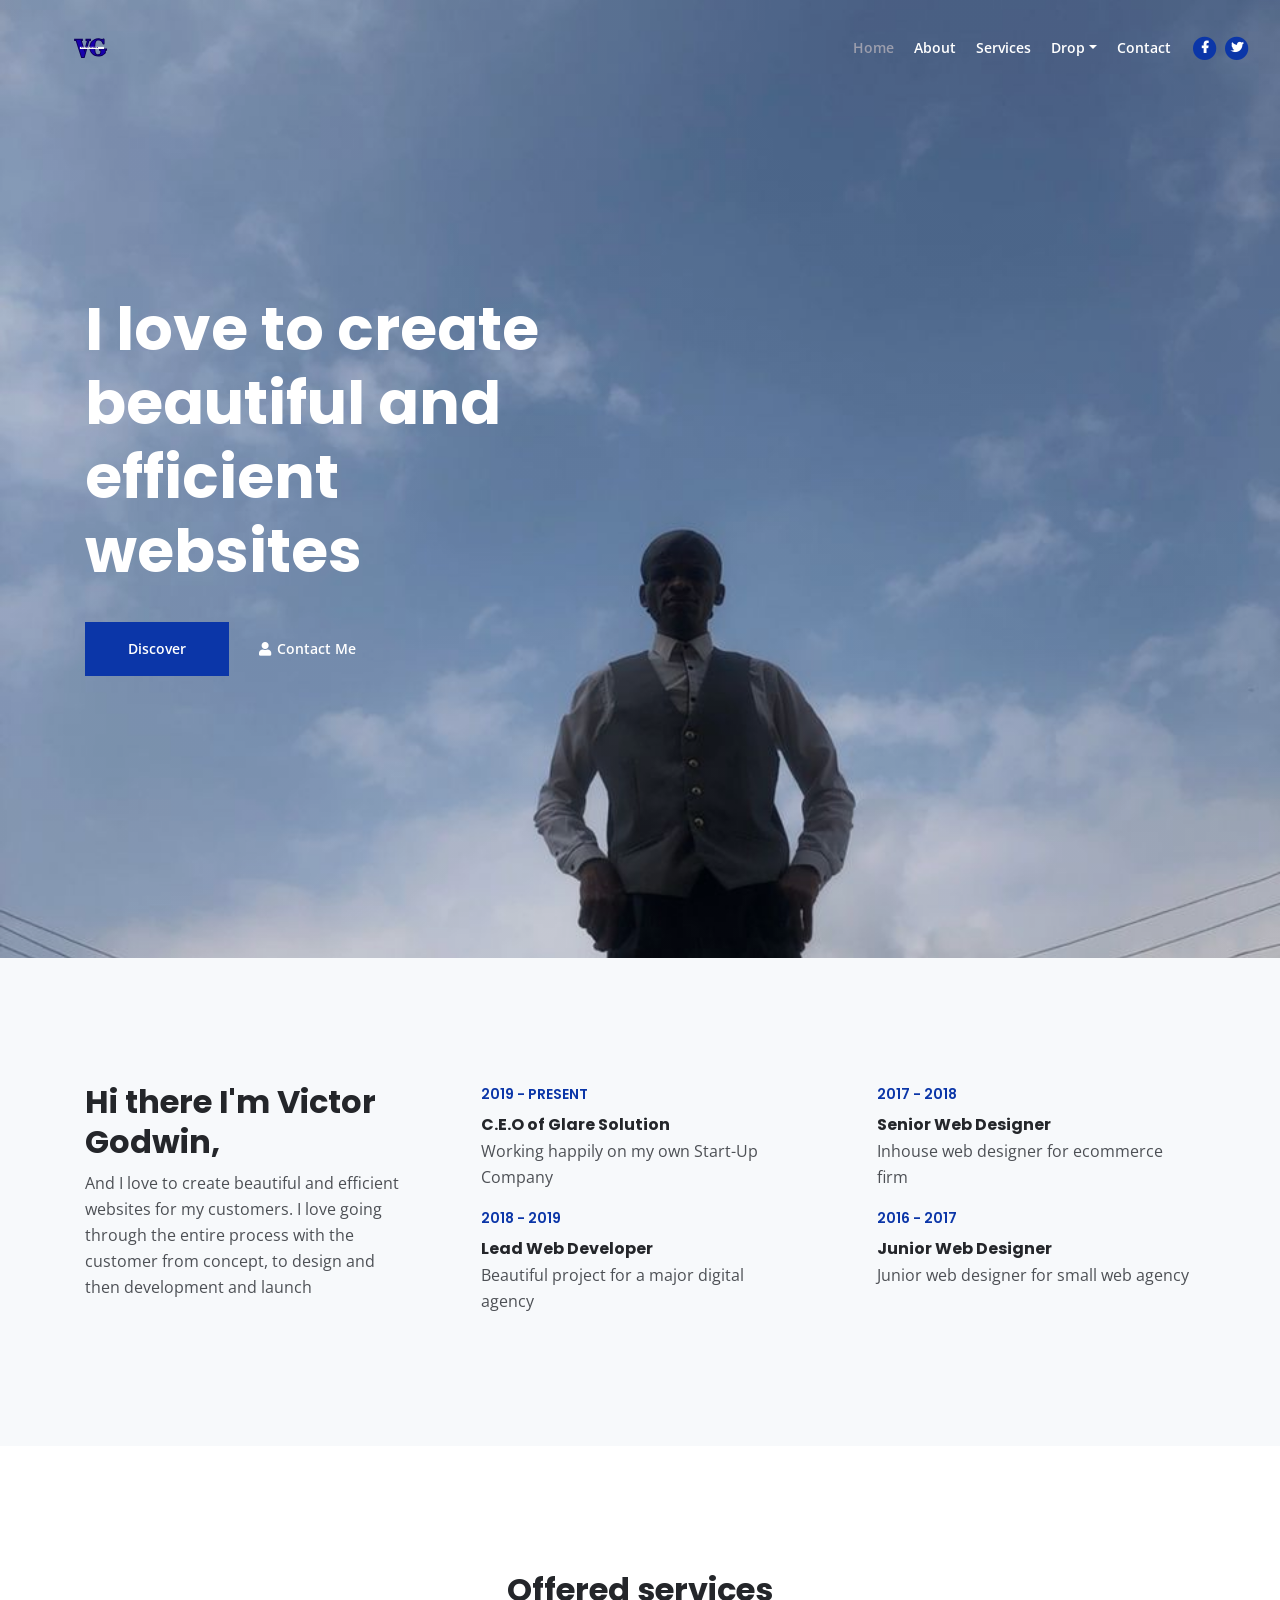
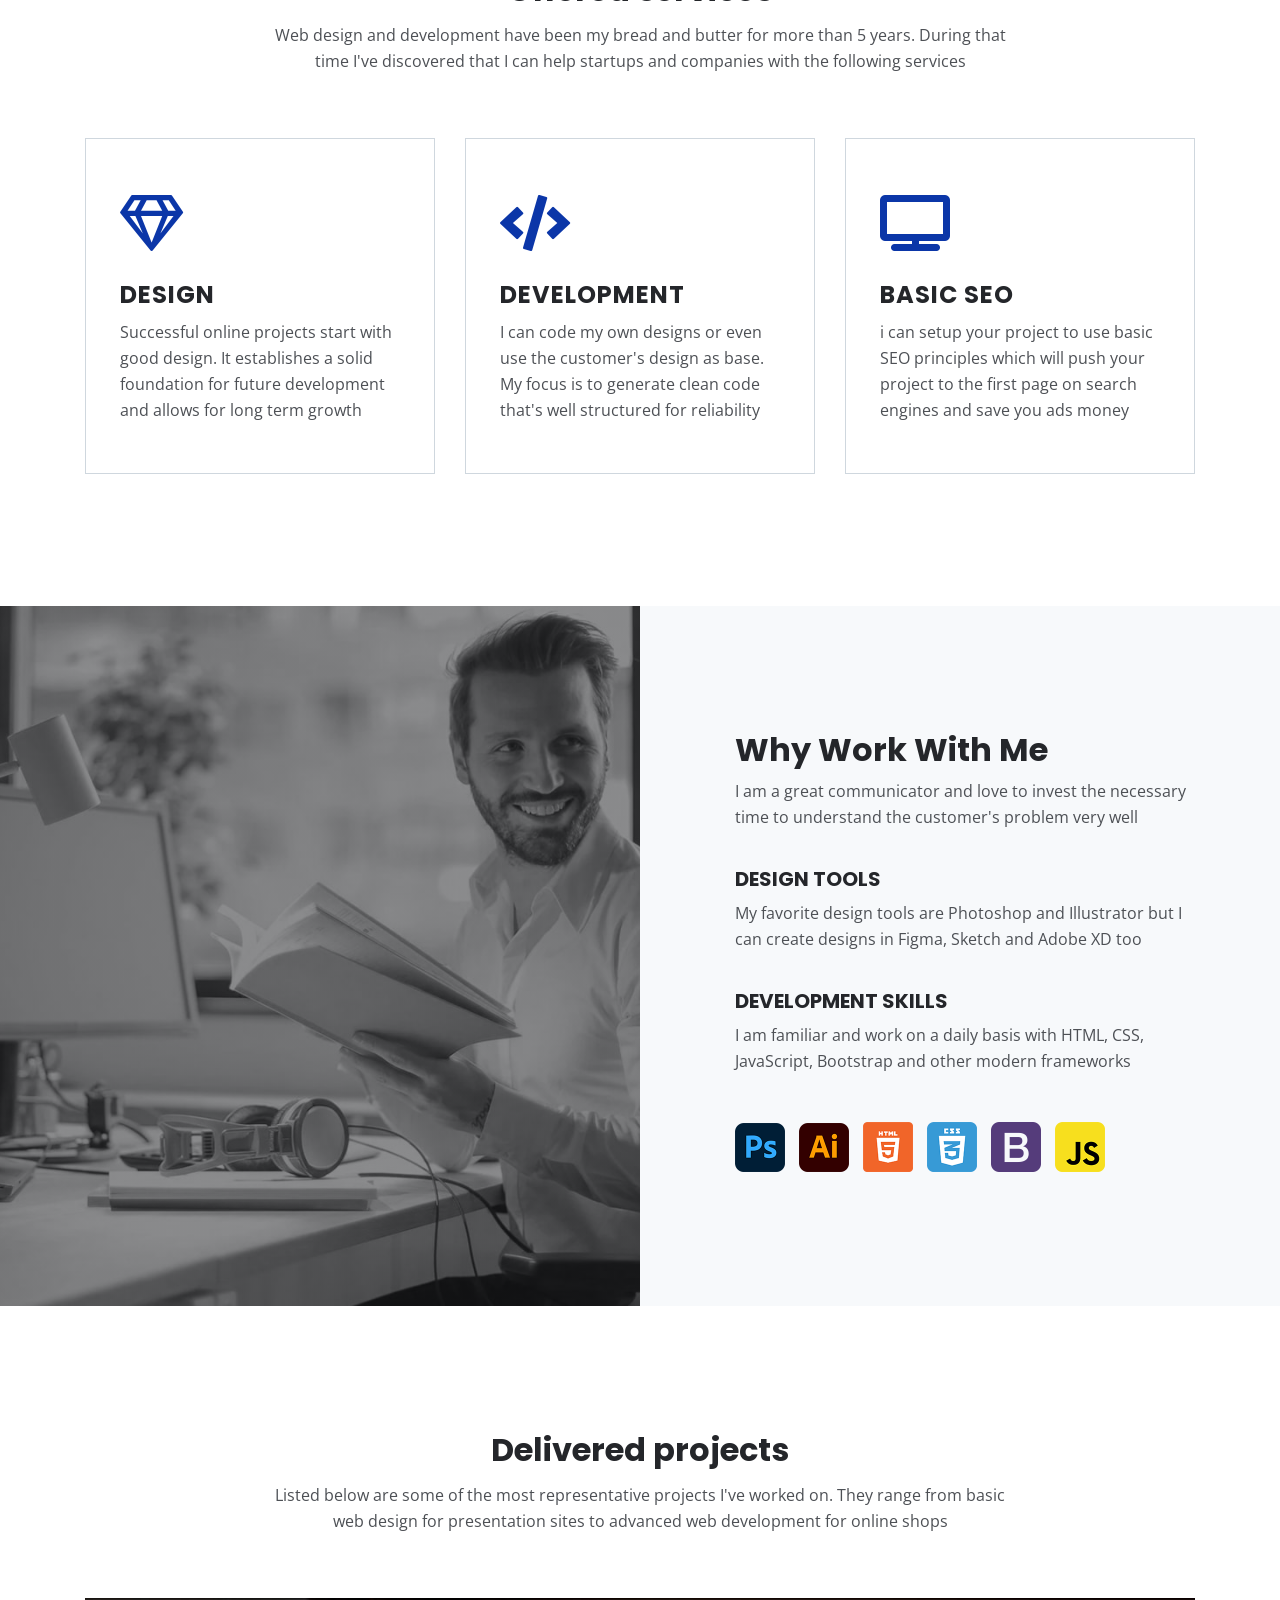
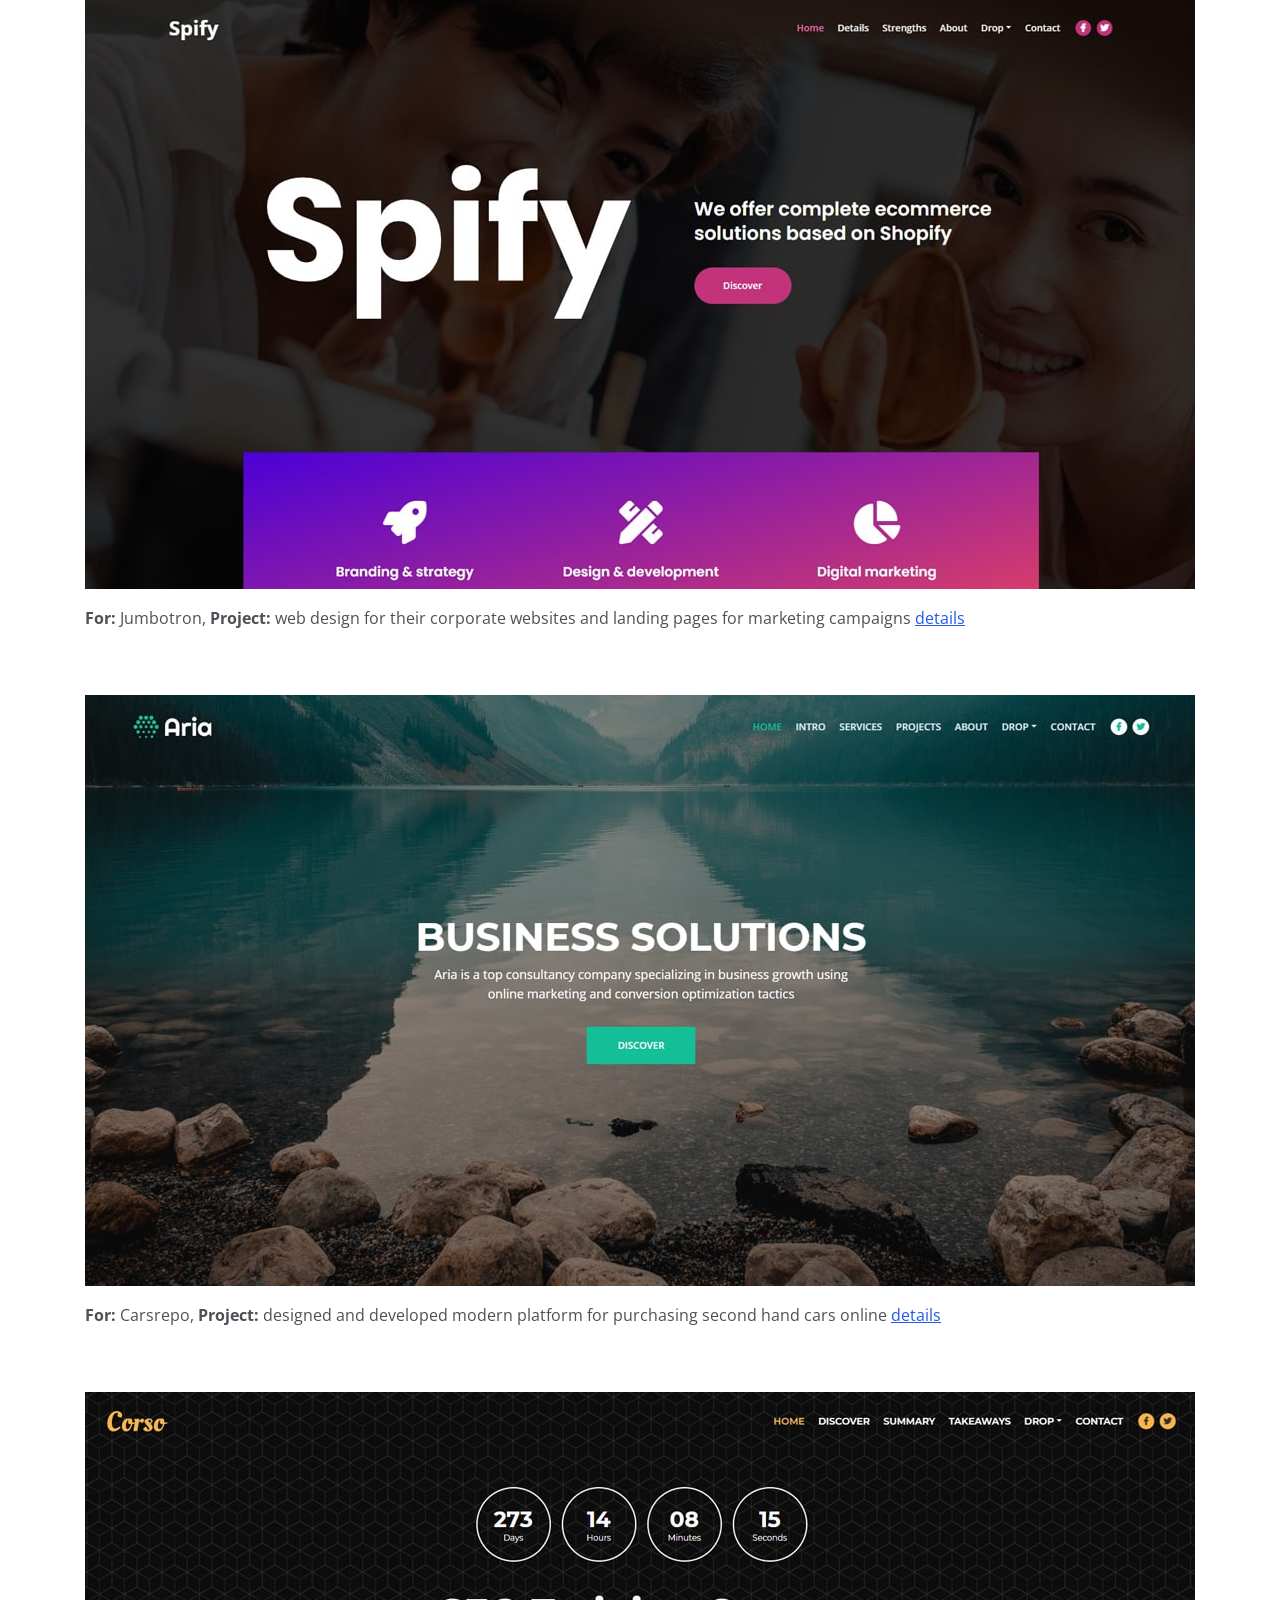
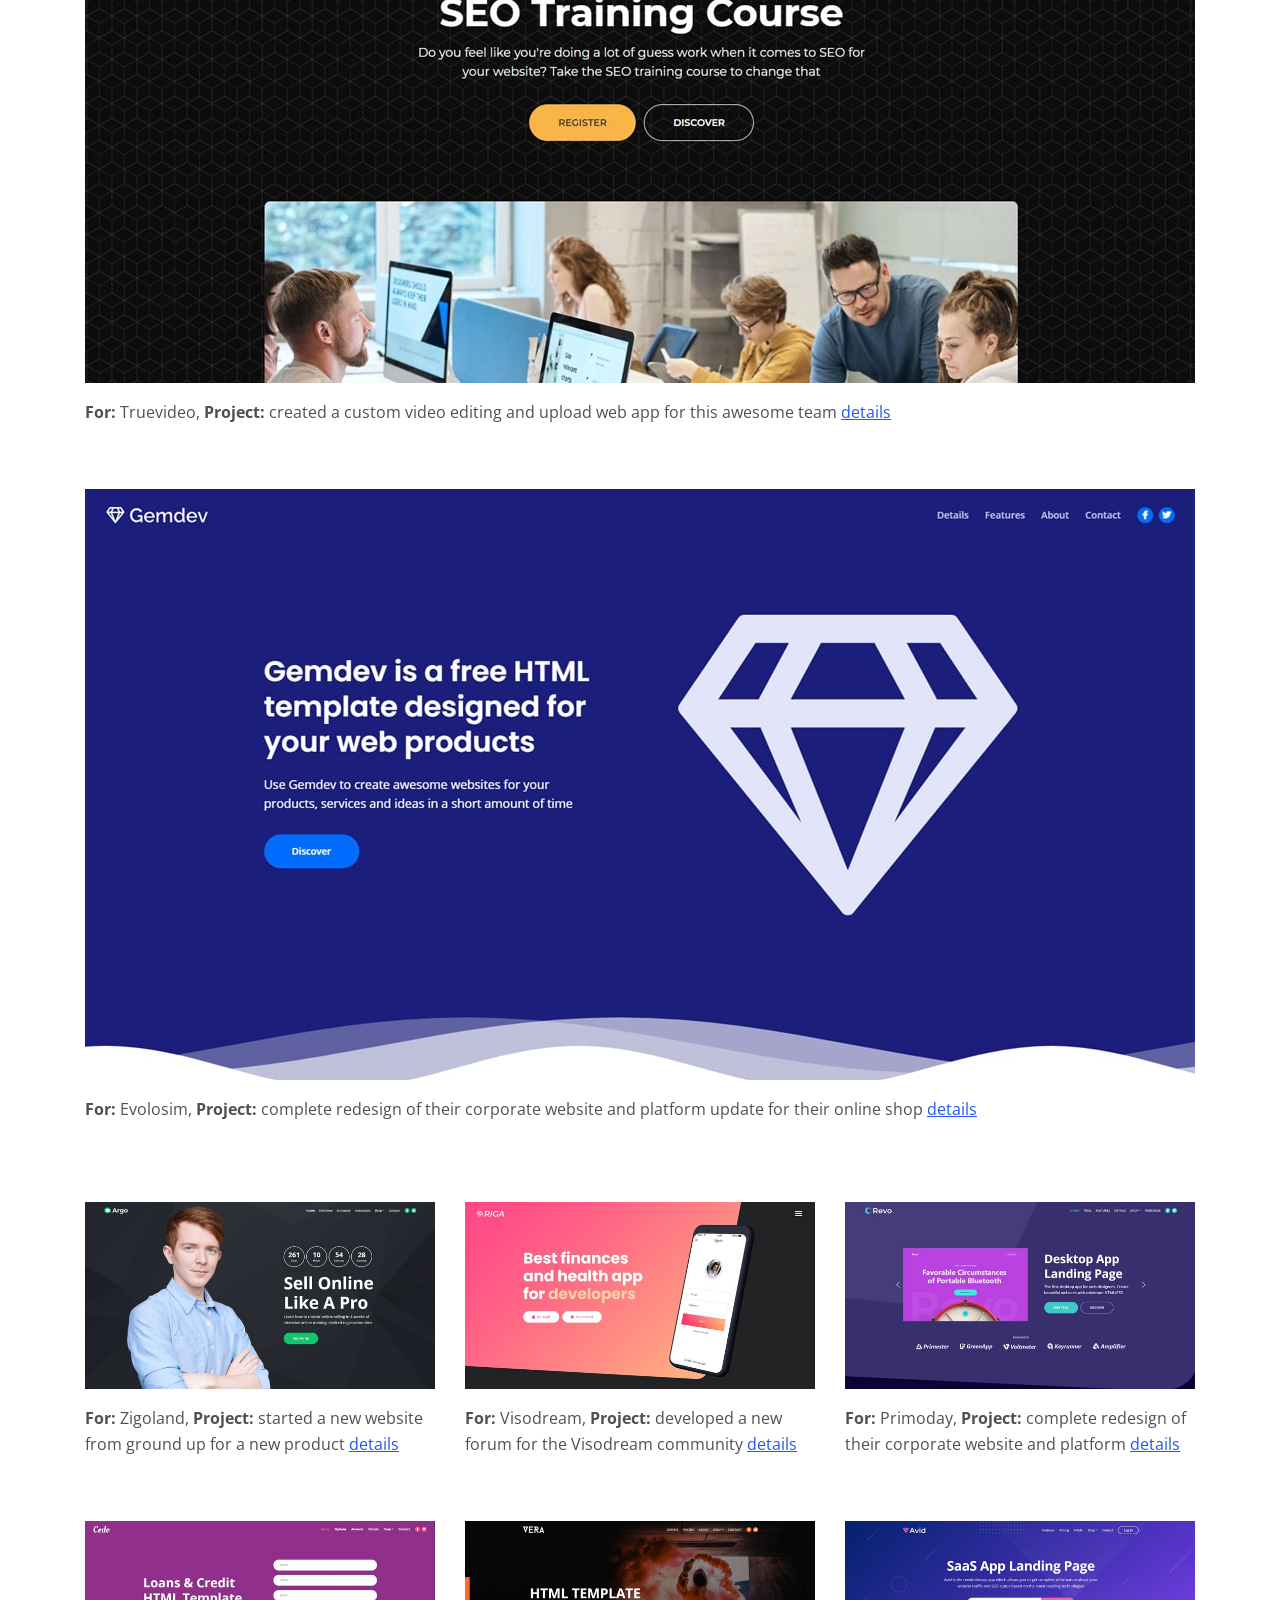
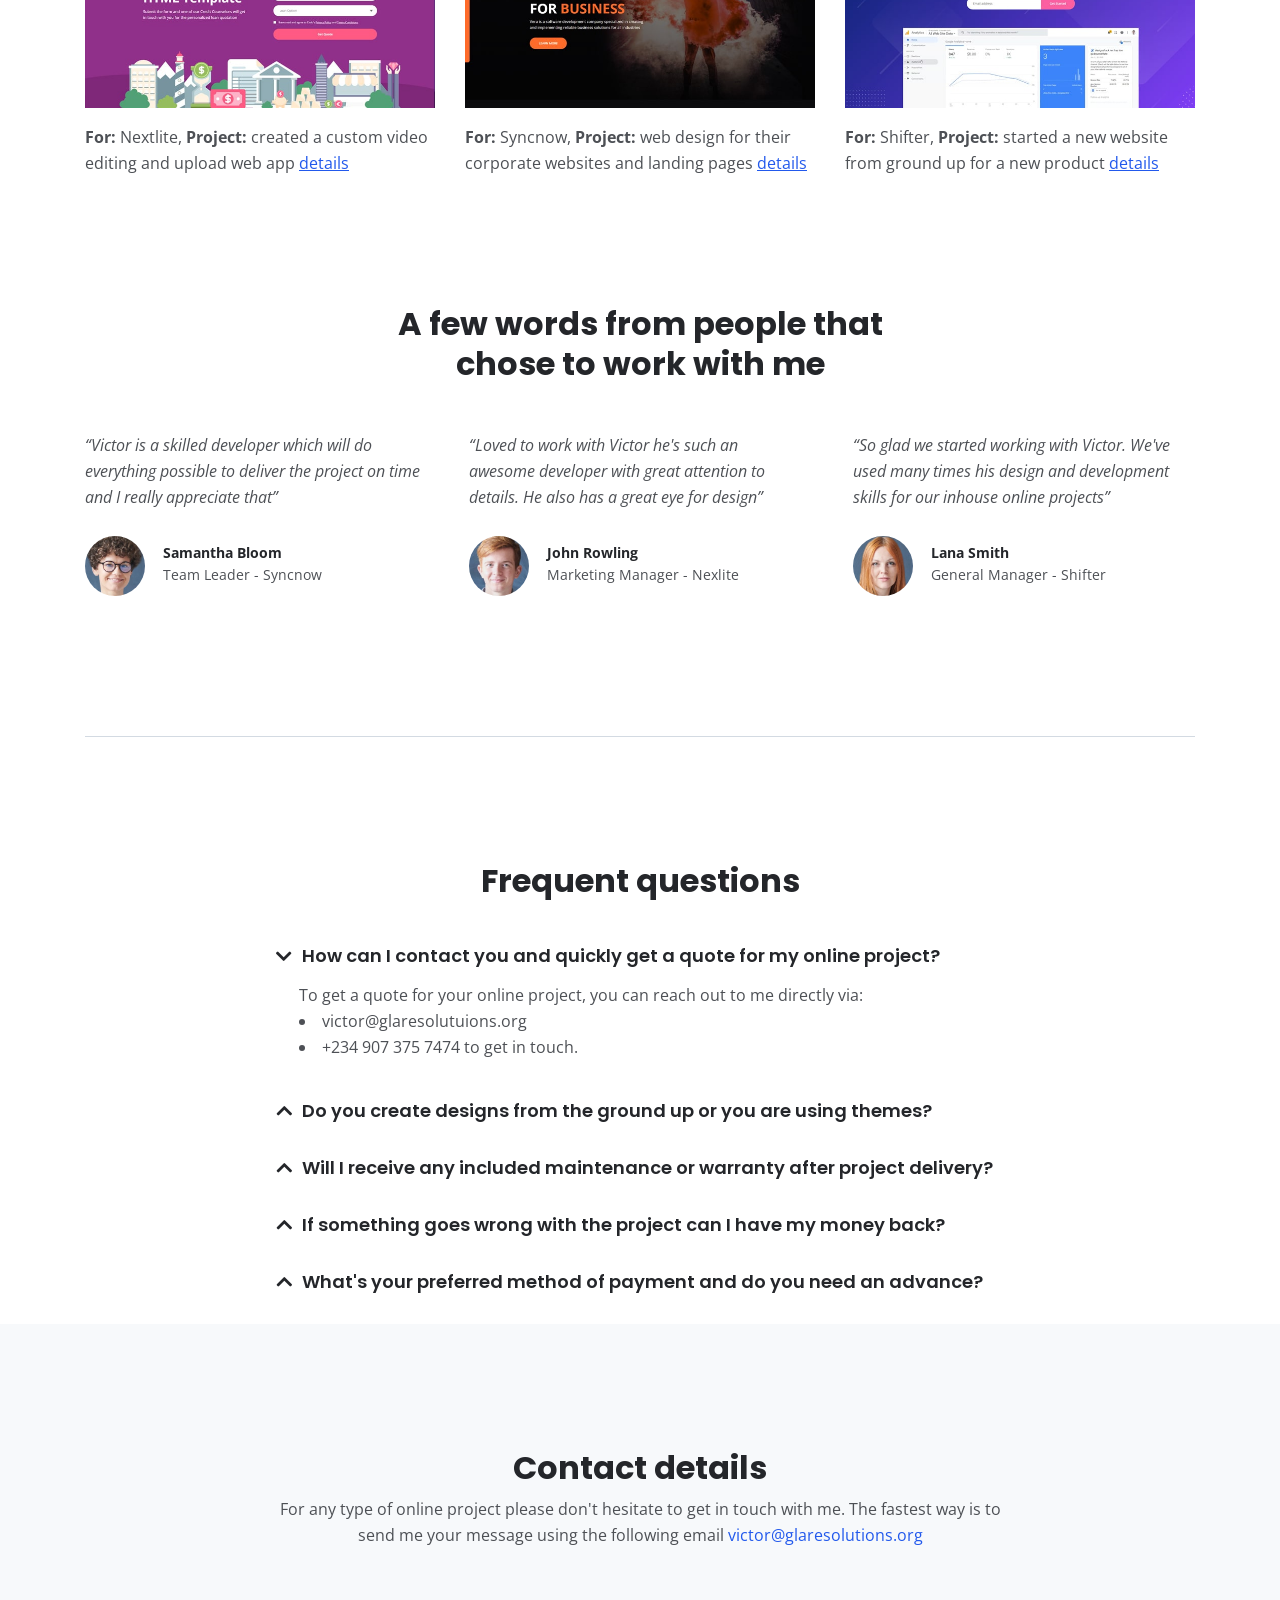
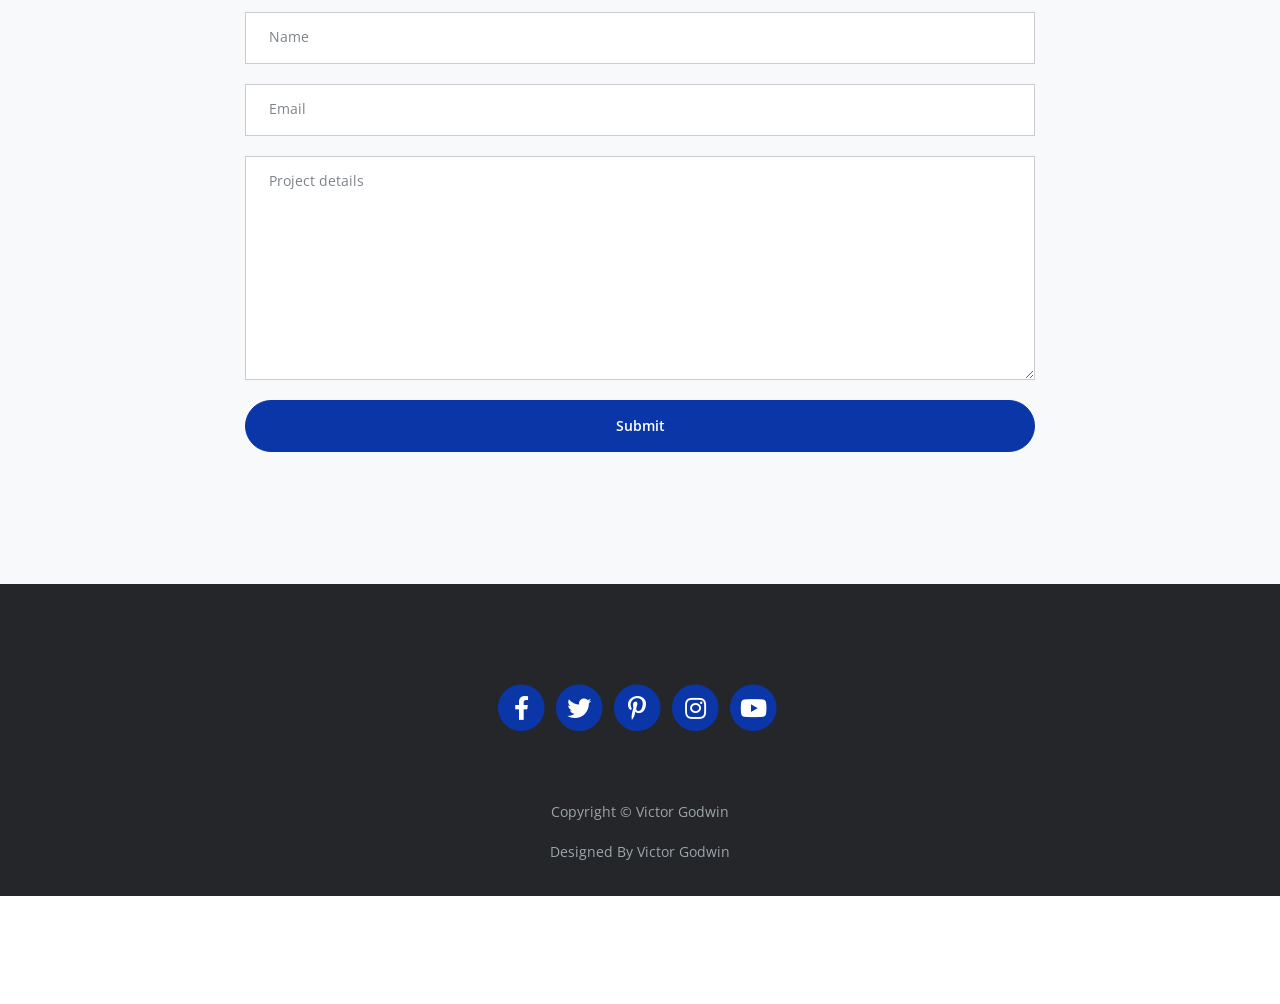
==== index.html @ 25277a17 "Add files via upload" ====
<!DOCTYPE html>
<html lang="en">
<head>
    <meta charset="utf-8">
    <meta name="viewport" content="width=device-width, initial-scale=1, shrink-to-fit=no">
    
    <!-- SEO Meta Tags -->
    <meta name="description" content="Your description">
    <meta name="author" content="Victor Godwin">

    <!-- OG Meta Tags to improve the way the post looks when you share the page on Facebook, Twitter, LinkedIn -->
	<meta property="og:site_name" content="" /> <!-- website name -->
	<meta property="og:site" content="" /> <!-- website link -->
	<meta property="og:title" content=""/> <!-- title shown in the actual shared post -->
	<meta property="og:description" content="" /> <!-- description shown in the actual shared post -->
	<meta property="og:image" content="" /> <!-- image link, make sure it's jpg -->
	<meta property="og:url" content="" /> <!-- where do you want your post to link to -->
	<meta name="twitter:card" content="summary_large_image"> <!-- to have large image post format in Twitter -->

    <!-- Webpage Title -->
    <title>Victor Godwin</title>
    
    <!-- Styles -->
    <link rel="preconnect" href="https://fonts.gstatic.com">
    <link href="https://fonts.googleapis.com/css2?family=Open+Sans:ital,wght@0,400;0,600;0,700;1,400&family=Poppins:wght@600&display=swap" rel="stylesheet">
    <link href="css/bootstrap.css" rel="stylesheet">
    <link href="css/fontawesome-all.css" rel="stylesheet">
	<link href="css/styles.css" rel="stylesheet">
	
	<!-- Favicon  --> 
    <link rel="icon" href="images/LOGO 1.png">
</head>
<body data-spy="scroll" data-target=".fixed-top">
    
    <!-- Navigation -->
    <nav class="navbar navbar-expand-lg fixed-top navbar-dark">
        <div class="container">
            
            <!-- Image Logo -->
            <a class="navbar-brand logo-image" href="index.html"><img src="images/LOGO 234.svg" alt="alternative"></a>

            <!-- Text Logo - Use this if you don't have a graphic logo -->
            <!-- <a class="navbar-brand logo-text page-scroll" href="index.html">Victor Godwin</a> -->

            <button class="navbar-toggler p-0 border-0" type="button" data-toggle="offcanvas">
                <span class="navbar-toggler-icon"></span>
            </button>

            <div class="navbar-collapse offcanvas-collapse" id="navbarsExampleDefault">
                <ul class="navbar-nav ml-auto">
                    <li class="nav-item">
                        <a class="nav-link page-scroll" href="#header">Home <span class="sr-only">(current)</span></a>
                    </li>
                    <li class="nav-item">
                        <a class="nav-link page-scroll" href="#about">About</a>
                    </li>
                    <li class="nav-item">
                        <a class="nav-link page-scroll" href="#services">Services</a>
                    </li>
                    <li class="nav-item dropdown">
                        <a class="nav-link dropdown-toggle" href="#" id="dropdown01" data-toggle="dropdown" aria-haspopup="true" aria-expanded="false">Drop</a>
                        <div class="dropdown-menu" aria-labelledby="dropdown01">
                            <a class="dropdown-item page-scroll" href="project.html">Project Details</a>

                        </div>
                    </li>
                    <li class="nav-item">
                        <a class="nav-link page-scroll" href="#contact">Contact</a>
                    </li>
                </ul>
                <span class="nav-item social-icons">
                    <span class="fa-stack">
                        <a href="#your-link">
                            <i class="fas fa-circle fa-stack-2x"></i>
                            <i class="fab fa-facebook-f fa-stack-1x"></i>
                        </a>
                    </span>
                    <span class="fa-stack">
                        <a href="#your-link">
                            <i class="fas fa-circle fa-stack-2x"></i>
                            <i class="fab fa-twitter fa-stack-1x"></i>
                        </a>
                    </span>
                </span>
            </div> <!-- end of navbar-collapse -->
        </div> <!-- end of container -->
    </nav> <!-- end of navbar -->
    <!-- end of navigation -->


    <!-- Header -->
    <header id="header" class="header">
        <div class="container">
            <div class="row">
                <div class="col-lg-6">
                    <div class="text-container">
                        <h1 class="h1-large">I love to create beautiful and efficient websites</h1>
                        <a class="btn-solid-lg page-scroll" href="#about">Discover</a>
                        <a class="btn-outline-lg page-scroll" href="#contact"><i class="fas fa-user"></i>Contact Me</a>
                    </div> <!-- end of text-container -->
                </div> <!-- end of col -->
            </div> <!-- end of row -->
        </div> <!-- end of container -->
    </header> <!-- end of header -->
    <!-- end of header -->


    <!-- About-->
    <div id="about" class="basic-1 bg-gray">
        <div class="container">
            <div class="row">
                <div class="col-lg-4">
                    <div class="text-container first">
                        <h2>Hi there I'm Victor Godwin,</h2>
                        <p>And I love to create beautiful and efficient websites for my customers. I love going through the entire process with the customer from concept, to design and then development and launch</p>
                    </div> <!-- end of text-container -->
                </div> <!-- end of col -->
                <div class="col-lg-4">
                    <div class="text-container second">
                        <div class="time">2019 - PRESENT</div>
                        <h6>C.E.O of Glare Solution</h6>
                        <p>Working happily on my own Start-Up Company</p>
                        <div class="time">2018 - 2019</div>
                        <h6>Lead Web Developer</h6>
                        <p>Beautiful project for a major digital agency</p>
                    </div> <!-- end of text-container -->
                </div> <!-- end of col -->
                <div class="col-lg-4">
                    <div class="text-container third">
                        <div class="time">2017 - 2018</div>
                        <h6>Senior Web Designer</h6>
                        <p>Inhouse web designer for ecommerce firm</p>
                        <div class="time">2016 - 2017</div>
                        <h6>Junior Web Designer</h6>
                        <p>Junior web designer for small web agency</p>
                    </div> <!-- end of text-container -->
                </div> <!-- end of col -->
            </div> <!-- end of row -->
        </div> <!-- end of container -->
    </div> <!-- end of basic-1 -->
    <!-- end of about -->


    <!-- Services -->
    <div id="services" class="basic-2">
        <div class="container">
            <div class="row">
                <div class="col-lg-12">
                    <h2 class="h2-heading">Offered services</h2>
                    <p class="p-heading">Web design and development have been my bread and butter for more than 5 years. During that time I've discovered that I can help startups and companies with the following services</p>
                </div> <!-- end of col -->
            </div> <!-- end of row -->
            <div class="row">
                <div class="col-lg-4">
                    <div class="text-box">
                        <i class="far fa-gem"></i>
                        <h4>DESIGN</h4>
                        <p>Successful online projects start with good design. It establishes a solid foundation for future development and allows for long term growth</p>
                    </div> <!-- end of text-box -->
                </div> <!-- end of col -->
                <div class="col-lg-4">
                    <div class="text-box">
                        <i class="fas fa-code"></i>
                        <h4>DEVELOPMENT</h4>
                        <p>I can code my own designs or even use the customer's design as base. My focus is to generate clean code that's well structured for reliability</p>
                    </div> <!-- end of text-box -->
                </div> <!-- end of col -->
                <div class="col-lg-4">
                    <div class="text-box">
                        <i class="fas fa-tv"></i>
                        <h4>BASIC SEO</h4>
                        <p>i can setup your project to use basic SEO principles which will push your project to the first page on search engines and save you ads money</p>
                    </div> <!-- end of text-box -->
                </div> <!-- end of col -->
            </div> <!-- end of row -->
        </div> <!-- end of container -->
    </div> <!-- end of basic-2 -->
    <!-- end of services -->


    <!-- Details -->
	<div class="split">
		<div class="area-1">
		</div><!-- end of area-1 on same line and no space between comments to eliminate margin white space --><div class="area-2 bg-gray">
            <div class="container">    
                <div class="row">
                    <div class="col-lg-12">     
                        
                        <!-- Text Container -->
                        <div class="text-container">
                            <h2>Why Work With Me</h2>
                            <p>I am a great communicator and love to invest the necessary time to understand the customer's problem very well</p>
                            <h5>DESIGN TOOLS</h5>
                            <p>My favorite design tools are Photoshop and Illustrator but I can create designs in Figma, Sketch and Adobe XD too</p>
                            <h5>DEVELOPMENT SKILLS</h5>
                            <p>I am familiar and work on a daily basis with HTML, CSS, JavaScript, Bootstrap and other modern frameworks</p>
                            
                            <div class="icons-container">
                                <img src="images/details-icon-photoshop.png" alt="alternative">
                                <img src="images/details-icon-illustrator.png" alt="alternative">
                                <img src="images/details-icon-html.png" alt="alternative">
                                <img src="images/details-icon-css.png" alt="alternative">
                                <img src="images/details-icon-bootstrap.png" alt="alternative">
                                <img src="images/details-icon-javascript.png" alt="alternative">
                            </div> <!-- end of icons-container -->
                        </div> <!-- end of text-container -->
                        <!-- end of text container -->

                    </div> <!-- end of col -->
                </div> <!-- end of row -->
            </div> <!-- end of container -->
		</div> <!-- end of area-2 -->
    </div> <!-- end of split -->
    <!-- end of details -->


    <!-- Projects -->
    <div id="projects" class="basic-3">
        <div class="container">
            <div class="row">
                <div class="col-lg-12">
                    <h2 class="h2-heading">Delivered projects</h2>
                    <p class="p-heading">Listed below are some of the most representative projects I've worked on. They range from basic web design for presentation sites to advanced web development for online shops</p>
                </div> <!-- end of col -->
            </div> <!-- end of row -->
            <div class="row">
                <div class="col-lg-12">
                    <div class="text-container">
                        <div class="image-container">
                            <a href="project.html">
                                <img class="img-fluid" src="images/project-1.jpg" alt="alternative">
                            </a>
                        </div> <!-- end of image-container -->
                        <p><strong>For:</strong> Jumbotron, <strong>Project:</strong> web design for their corporate websites and landing pages for marketing campaigns <a class="blue" href="project.html">details</a></p>
                    </div> <!-- end of text-container -->
                    <div class="text-container">
                        <div class="image-container">
                            <a href="project.html">
                                <img class="img-fluid" src="images/project-2.jpg" alt="alternative">
                            </a>
                        </div> <!-- end of image-container -->
                        <p><strong>For:</strong> Carsrepo, <strong>Project:</strong> designed and developed modern platform for purchasing second hand cars online <a class="blue" href="project.html">details</a></p>
                    </div> <!-- end of text-container -->
                    <div class="text-container">
                        <div class="image-container">
                            <a href="project.html">
                                <img class="img-fluid" src="images/project-3.jpg" alt="alternative">
                            </a>
                        </div> <!-- end of image-container -->
                        <p><strong>For:</strong> Truevideo, <strong>Project:</strong> created a custom video editing and upload web app for this awesome team <a class="blue" href="project.html">details</a></p>
                    </div> <!-- end of text-container -->
                    <div class="text-container">
                        <div class="image-container">
                            <a href="project.html">
                                <img class="img-fluid" src="images/project-4.jpg" alt="alternative">
                            </a>
                        </div> <!-- end of image-container -->
                        <p><strong>For:</strong> Evolosim, <strong>Project:</strong> complete redesign of their corporate website and platform update for their online shop <a class="blue" href="project.html">details</a></p>
                    </div> <!-- end of text-container -->
                </div> <!-- end of col -->
            </div> <!-- end of row -->
        </div> <!-- end of container -->
    </div> <!-- end of basic-3 -->
    <!-- end of projects -->


    <!-- Works -->
    <div class="basic-4">
        <div class="container">
            <div class="row">
                <div class="col-lg-4">
                    <div class="text-container">
                        <div class="image-container">
                            <a href="project.html">
                                <img class="img-fluid" src="images/work-1.jpg" alt="alternative">
                            </a>
                        </div> <!-- end of image-container -->
                        <p><strong>For:</strong> Zigoland, <strong>Project:</strong> started a new website from ground up for a new product <a class="blue" href="project.html">details</a></p>
                    </div> <!-- end of text-container -->
                </div> <!-- end of col -->
                <div class="col-lg-4">
                    <div class="text-container">
                        <div class="image-container">
                            <a href="project.html">
                                <img class="img-fluid" src="images/work-2.jpg" alt="alternative">
                            </a>
                        </div> <!-- end of image-container -->
                        <p><strong>For:</strong> Visodream, <strong>Project:</strong> developed a new forum for the Visodream community <a class="blue" href="project.html">details</a></p>
                    </div> <!-- end of text-container -->
                </div> <!-- end of col -->
                <div class="col-lg-4">
                    <div class="text-container">
                        <div class="image-container">
                            <a href="project.html">
                                <img class="img-fluid" src="images/work-3.jpg" alt="alternative">
                            </a>
                        </div> <!-- end of image-container -->
                        <p><strong>For:</strong> Primoday, <strong>Project:</strong> complete redesign of their corporate website and platform <a class="blue" href="project.html">details</a></p>
                    </div> <!-- end of text-container -->
                </div> <!-- end of col -->
            </div> <!-- end of row -->
            <div class="row">
                <div class="col-lg-4">
                    <div class="text-container">
                        <div class="image-container">
                            <a href="project.html">
                                <img class="img-fluid" src="images/work-4.jpg" alt="alternative">
                            </a>
                        </div> <!-- end of image-container -->
                        <p><strong>For:</strong> Nextlite, <strong>Project:</strong> created a custom video editing and upload web app <a class="blue" href="project.html">details</a></p>
                    </div> <!-- end of text-container -->
                </div> <!-- end of col -->
                <div class="col-lg-4">
                    <div class="text-container">
                        <div class="image-container">
                            <a href="project.html">
                                <img class="img-fluid" src="images/work-5.jpg" alt="alternative">
                            </a>
                        </div> <!-- end of image-container -->
                        <p><strong>For:</strong> Syncnow, <strong>Project:</strong> web design for their corporate websites and landing pages <a class="blue" href="project.html">details</a></p>
                    </div> <!-- end of text-container -->
                </div> <!-- end of col -->
                <div class="col-lg-4">
                    <div class="text-container">
                        <div class="image-container">
                            <a href="project.html">
                                <img class="img-fluid" src="images/work-6.jpg" alt="alternative">
                            </a>
                        </div> <!-- end of image-container -->
                        <p><strong>For:</strong> Shifter, <strong>Project:</strong> started a new website from ground up for a new product <a class="blue" href="project.html">details</a></p>
                    </div> <!-- end of text-container -->
                </div> <!-- end of col -->
            </div> <!-- end of row -->
        </div> <!-- end of container -->
    </div> <!-- end of basic-4 -->
    <!-- end of works -->


    <!-- Testimonials -->
    <div class="cards-1">
        <div class="container">
            <div class="row">
                <div class="col-lg-12">
                    <h2 class="h2-heading">A few words from people that chose to work with me</h2>
                </div> <!-- end of col -->
            </div> <!-- end of row -->
            <div class="row">
                <div class="col-lg-12">
                    
                    <!-- Card -->
                    <div class="card">
                        <div class="card-body">
                            <p class="testimonial-text">“Victor is a skilled developer which will do everything possible to deliver the project on time and I really appreciate that”</p>
                            <div class="details">
                                <img src="images/testimonial-1.jpg" alt="alternative">
                                <div class="text">
                                    <div class="testimonial-author">Samantha Bloom</div>
                                    <div class="occupation">Team Leader - Syncnow</div>
                                </div> <!-- end of text -->
                            </div> <!-- end of testimonial-details -->
                        </div>
                    </div>
                    <!-- end of card -->

                    <!-- Card -->
                    <div class="card">
                        <div class="card-body">
                            <p class="testimonial-text">“Loved to work with Victor he's such an awesome developer with great attention to details. He also has a great eye for design”</p>
                            <div class="details">
                                <img src="images/testimonial-2.jpg" alt="alternative">
                                <div class="text">
                                    <div class="testimonial-author">John Rowling</div>
                                    <div class="occupation">Marketing Manager - Nexlite</div>
                                </div> <!-- end of text -->
                            </div> <!-- end of testimonial-details -->
                        </div>
                    </div>
                    <!-- end of card -->

                    <!-- Card -->
                    <div class="card">
                        <div class="card-body">
                            <p class="testimonial-text">“So glad we started working with Victor. We've used many times his design and development skills for our inhouse online projects”</p>
                            <div class="details">
                                <img src="images/testimonial-3.jpg" alt="alternative">
                                <div class="text">
                                    <div class="testimonial-author">Lana Smith</div>
                                    <div class="occupation">General Manager - Shifter</div>
                                </div> <!-- end of text -->
                            </div> <!-- end of testimonial-details -->
                        </div>
                    </div>
                    <!-- end of card -->

                </div> <!-- end of col -->
            </div> <!-- end of row -->
        </div> <!-- end of container -->
    </div> <!-- end of cards-1 -->
    <!-- end of testimonials -->


    <!-- Section Divider -->
    <div class="container">
        <div class="row">
            <div class="col-lg-12">
                <hr class="section-divider">
            </div> <!-- end of col -->
        </div> <!-- end of row -->
    </div> <!-- end of container -->
    <!-- end of section divider -->


    <!-- Questions -->
    <div class="accordion-1">
        <div class="container">
            <div class="row">
                <div class="col-lg-12">
                    <h2 class="h2-heading">Frequent questions</h2>
                </div> <!-- end of col -->
            </div> <!-- end of row -->
            <div class="row">
                <div class="col-lg-12">

                    <div class="accordion" id="accordionExample">
                        <div class="card">
                            <div class="card-header" id="headingOne">
                                <button class="btn btn-link btn-block text-left" type="button" data-toggle="collapse" data-target="#collapseOne" aria-expanded="true" aria-controls="collapseOne">
                                    How can I contact you and quickly get a quote for my online project?
                                </button>
                            </div>
                            <div id="collapseOne" class="collapse show" aria-labelledby="headingOne" data-parent="#accordionExample">
                                <div class="card-body">
                                    To get a quote for your online project, you can reach out to me directly via: 
                                    <li>victor@glaresolutuions.org</li>
                                     <li>+234 907 375 7474 to get in touch.</li>
                                </div>
                            </div>
                        </div>
                        <div class="card">
                            <div class="card-header" id="headingTwo">
                                <button class="btn btn-link btn-block text-left collapsed" type="button" data-toggle="collapse" data-target="#collapseTwo" aria-expanded="false" aria-controls="collapseTwo">
                                    Do you create designs from the ground up or you are using themes?
                                </button>
                            </div>
                            <div id="collapseTwo" class="collapse" aria-labelledby="headingTwo" data-parent="#accordionExample">
                                <div class="card-body">
                                    I create custom designs from the ground up, tailored to each project's unique needs and goals. While I may draw inspiration from various design trends and principles, I don't rely on pre-made themes. Instead, I focus on crafting bespoke solutions that showcase my skills and attention to detail
                                </div>
                            </div>
                        </div>
                        <div class="card">
                            <div class="card-header" id="headingThree">
                                <button class="btn btn-link btn-block text-left collapsed" type="button" data-toggle="collapse" data-target="#collapseThree" aria-expanded="false" aria-controls="collapseThree">
                                    Will I receive any included maintenance or warranty after project delivery?
                                </button>
                            </div>
                            <div id="collapseThree" class="collapse" aria-labelledby="headingThree" data-parent="#accordionExample">
                                <div class="card-body">
                                    Yes, I offer [specify duration, e.g., 30-day, 60-day, or 90-day] warranty and maintenance support after project delivery. This includes:
<li>Bug fixes and troubleshooting</li>
<li>Minor adjustments and updates</li>
<li>Ensuring the project meets the agreed-upon requirements</li>
                                </div>
                            </div>
                        </div>
                        <div class="card">
                            <div class="card-header" id="headingFour">
                                <button class="btn btn-link btn-block text-left collapsed" type="button" data-toggle="collapse" data-target="#collapseFour" aria-expanded="false" aria-controls="collapseFour">
                                    If something goes wrong with the project can I have my money back?
                                </button>
                            </div>
                            <div id="collapseFour" class="collapse" aria-labelledby="headingFour" data-parent="#accordionExample">
                                <div class="card-body">
                                    Our refund policy is designed to protect your investment. If the project doesn't meet the agreed-upon requirements or has significant issues, we'll work together to resolve them. In cases where the project is deemed unsatisfactory, I may offer a partial or full refund, depending on the circumstances
                                </div>
                            </div>
                        </div>
                        <div class="card">
                            <div class="card-header" id="headingFive">
                                <button class="btn btn-link btn-block text-left collapsed" type="button" data-toggle="collapse" data-target="#collapseFive" aria-expanded="false" aria-controls="collapseFive">
                                    What's your preferred method of payment and do you need an advance?
                                </button>
                            </div>
                            <div id="collapseFive" class="collapse" aria-labelledby="headingFive" data-parent="#accordionExample">
                                <div class="card-body">
                                    <p>For payment, I accept bank transfer, PayPal, credit cards. 
                                        A deposit/advance of <b>percentage of 50-70%</b> is typically required to <strong>secure project commencement</strong> with the balance due upon milestone/completion.</p>
                            </div>
                        </div>
                    </div> <!-- end of accordion -->

                </div> <!-- end of col -->
            </div> <!-- end of row -->
        </div> <!-- end of container -->
    </div> <!-- end of accordion-1 -->
    <!-- end of questions -->


    <!-- Contact -->
    <div id="contact" class="form-1 bg-gray">
        <div class="container">
            <div class="row">
                <div class="col-lg-12">
                    <h2>Contact details</h2>
                    <p class="p-heading">For any type of online project please don't hesitate to get in touch with me. The fastest way is to send me your message using the following email <a class="blue no-line" href="#your-link">victor@glaresolutions.org</a></p>
                </div> <!-- end of col -->
            </div> <!-- end of row -->
            <div class="row">
                <div class="col-lg-12">
                    
                    <!-- Contact Form -->
                    <form id="contactForm">
                        <div class="form-group">
                            <input type="text" class="form-control-input" id="cname" required>
                            <label class="label-control" for="cname">Name</label>
                        </div>
                        <div class="form-group">
                            <input type="email" class="form-control-input" id="cemail" required>
                            <label class="label-control" for="cemail">Email</label>
                        </div>
                        <div class="form-group">
                            <textarea class="form-control-textarea" id="cmessage" required></textarea>
                            <label class="label-control" for="cmessage">Project details</label>
                        </div>
                        <div class="form-group">
                            <button type="submit" class="form-control-submit-button">Submit</button>
                        </div>
                    </form>
                    <!-- end of contact form -->

                </div> <!-- end of col -->
            </div> <!-- end of row -->
        </div> <!-- end of container -->
    </div> <!-- end of form-1 -->  
    <!-- end of contact -->


    <!-- Footer -->
    <div class="footer bg-gray">
        <div class="container">
            <div class="row">
                <div class="col-lg-12">
                    <div class="social-container">
                        <span class="fa-stack">
                            <a href="#your-link">
                                <i class="fas fa-circle fa-stack-2x"></i>
                                <i class="fab fa-facebook-f fa-stack-1x"></i>
                            </a>
                        </span>
                        <span class="fa-stack">
                            <a href="#your-link">
                                <i class="fas fa-circle fa-stack-2x"></i>
                                <i class="fab fa-twitter fa-stack-1x"></i>
                            </a>
                        </span>
                        <span class="fa-stack">
                            <a href="#your-link">
                                <i class="fas fa-circle fa-stack-2x"></i>
                                <i class="fab fa-pinterest-p fa-stack-1x"></i>
                            </a>
                        </span>
                        <span class="fa-stack">
                            <a href="#your-link">
                                <i class="fas fa-circle fa-stack-2x"></i>
                                <i class="fab fa-instagram fa-stack-1x"></i>
                            </a>
                        </span>
                        <span class="fa-stack">
                            <a href="#your-link">
                                <i class="fas fa-circle fa-stack-2x"></i>
                                <i class="fab fa-youtube fa-stack-1x"></i>
                            </a>
                        </span>
                    </div> <!-- end of social-container -->
                </div> <!-- end of col -->
            </div> <!-- end of row -->
        </div> <!-- end of container -->
    </div> <!-- end of footer -->  
    <!-- end of footer -->


    <!-- Copyright -->
    <div class="copyright bg-gray">
        <div class="container">
            <div class="row">
                <div class="col-lg-12">
                    <p class="p-small">Copyright © <a class="no-line" href="#your-link">Victor Godwin</a></p>
                </div> <!-- end of col -->
            </div> <!-- enf of row -->
        </div> <!-- end of container -->

        <div class="container">
            <div class="row">
                <div class="col-lg-12">
                    <p class="p-small">Designed By <a class="no-line" href="https://www.glaresolutions.org/">Victor Godwin</a></p>
                </div> <!-- end of col -->
            </div> <!-- enf of row -->
        </div> <!-- end of container -->
        
    </div> <!-- end of copyright --> 
    <!-- end of copyright -->
    
    	
    <!-- Scripts -->
    <script src="js/jquery.min.js"></script> <!-- jQuery for Bootstrap's JavaScript plugins -->
    <script src="js/bootstrap.min.js"></script> <!-- Bootstrap framework -->
    <script src="js/jquery.easing.min.js"></script> <!-- jQuery Easing for smooth scrolling between anchors -->
    <script src="js/scripts.js"></script> <!-- Custom scripts -->
</body>
</html>
---- css/styles.css ----
/* Description: Master CSS file */

/*****************************************
Table Of Contents:
- General Styles
- Navigation
- Header
- About
- Services
- Details
- Projects
- Works
- Testimonials
- Questions
- Contact
- Footer 
- Copyright
- Back To Top Button
- Extra Pages
- Media Queries
******************************************/

/*****************************************
Colors:
- Backgrounds, navbar - black #24262a
- Backgrounds - light gray #f7f9fb
- Buttons, icons - blue #0b36a8
- Headings text - black #24262a
- Body text - dark gray #4d5055
******************************************/


/**************************/
/*     General Styles     */
/**************************/
body,
html {
    width: 100%;
	height: 100%;
}

body, p {
	color: #4d5055; 
	font: 400 1rem/1.625rem "Open Sans", sans-serif;
}

h1 {
	color: #24262a;
	font-weight: 700;
	font-size: 2.5rem;
	line-height: 3.25rem;
	font-family: "Poppins"
}

h2 {
	color: #24262a;
	font-weight: 700;
	font-size: 2rem;
	line-height: 2.5rem;
	font-family: "Poppins"
}

h3 {
	color: #24262a;
	font-weight: 700;
	font-size: 1.75rem;
	line-height: 2.25rem;
	font-family: "Poppins"
}

h4 {
	color: #24262a;
	font-weight: 700;
	font-size: 1.5rem;
	line-height: 2rem;
	font-family: "Poppins"
}

h5 {
	color: #24262a;
	font-weight: 700;
	font-size: 1.25rem;
	line-height: 1.625rem;
	font-family: "Poppins"
}

h6 {
	color: #24262a;
	font-weight: 700;
	font-size: 1rem;
	line-height: 1.375rem;
	font-family: "Poppins"
}

.p-large {
	font-size: 1.125rem;
	line-height: 1.75rem;
}

.p-small {
	font-size: 0.875rem;
	line-height: 1.5rem;
}

.testimonial-text {
	font-style: italic;
}

.testimonial-author {
	font-weight: 700;
	font-size: 1rem;
	line-height: 1.5rem;
}

.li-space-lg li {
	margin-bottom: 0.5rem;
}

a {
	color: #4d5055;
	text-decoration: underline;
}

a:hover {
	color: #4d5055;
	text-decoration: underline;
}

.no-line {
	text-decoration: none;
}

.no-line:hover {
	text-decoration: none;
}

.blue {
	color: #2259ec;
}

.bg-gray {
	background-color: #f7f9fb;
}

.section-divider {
	display: block;
	height: 1px;
	margin: 0;
	border: none;
	background-color: #d3dae2;
}

.btn-solid-reg {
	display: inline-block;
	padding: 1.375rem 2.25rem 1.375rem 2.25rem;
	border: 1px solid #0b36a8;
	background-color: #0b36a8;
	color: #ffffff;
	font-weight: 600;
	font-size: 0.875rem;
	line-height: 0;
	text-decoration: none;
	transition: all 0.2s;
}

.btn-solid-reg:hover {
	background-color: transparent;
	color: #0b36a8; /* needs to stay here because of the color property of a tag */
	text-decoration: none;
}

.btn-solid-lg {
	display: inline-block;
	padding: 1.625rem 2.625rem 1.625rem 2.625rem;
	border: 1px solid #0b36a8;
	background-color: #0b36a8;
	color: #ffffff;
	font-weight: 600;
	font-size: 0.875rem;
	line-height: 0;
	text-decoration: none;
	transition: all 0.2s;
}

.btn-solid-lg:hover {
	background-color: transparent;
	color: #0b36a8; /* needs to stay here because of the color property of a tag */
	text-decoration: none;
}

.btn-outline-reg {
	display: inline-block;
	padding: 1.375rem 2.25rem 1.375rem 2.25rem;
	border: 1px solid #24262a;
	background-color: transparent;
	color: #24262a;
	font-weight: 600;
	font-size: 0.875rem;
	line-height: 0;
	text-decoration: none;
	transition: all 0.2s;
}

.btn-outline-reg:hover {
	background-color: #24262a;
	color: #ffffff;
	text-decoration: none;
}

.btn-outline-lg {
	display: inline-block;
	padding: 1.625rem 2.625rem 1.625rem 2.625rem;
	border: 1px solid #24262a;
	background-color: transparent;
	color: #24262a;
	font-weight: 600;
	font-size: 0.875rem;
	line-height: 0;
	text-decoration: none;
	transition: all 0.2s;
}

.btn-outline-lg:hover {
	background-color: #24262a;
	color: #ffffff;
	text-decoration: none;
}

.btn-outline-sm {
	display: inline-block;
	padding: 1rem 1.5rem 1rem 1.5rem;
	border: 1px solid #24262a;
	background-color: transparent;
	color: #24262a;
	font-weight: 600;
	font-size: 0.875rem;
	line-height: 0;
	text-decoration: none;
	transition: all 0.2s;
}

.btn-outline-sm:hover {
	background-color: #24262a;
	color: #ffffff;
	text-decoration: none;
}

.form-group {
	position: relative;
	margin-bottom: 1.25rem;
}

.label-control {
	position: absolute;
	top: 0.875rem;
	left: 1.5rem;
	color: #7d838a;
	opacity: 1;
	font-size: 0.875rem;
	line-height: 1.375rem;
	cursor: text;
	transition: all 0.2s ease;
}

.form-control-input:focus + .label-control,
.form-control-input.notEmpty + .label-control,
.form-control-textarea:focus + .label-control,
.form-control-textarea.notEmpty + .label-control {
	top: 0.125rem;
	color: #4d5055;
	opacity: 1;
	font-size: 0.75rem;
	font-weight: 700;
}

.form-control-input,
.form-control-select {
	display: block; /* needed for proper display of the label in Firefox, IE, Edge */
	width: 100%;
	padding-top: 1.125rem;
	padding-bottom: 0.125rem;
	padding-left: 1.5rem;
	border: 1px solid #cbcbd1;
	background-color: #ffffff;
	color: #4d5055;
	font-size: 0.875rem;
	line-height: 1.875rem;
	transition: all 0.2s;
	-webkit-appearance: none; /* removes inner shadow on form inputs on ios safari */
}

.form-control-select {
	padding-top: 0.5rem;
	padding-bottom: 0.5rem;
	height: 3.25rem;
	color: #7d838a;
}

select {
    /* you should keep these first rules in place to maintain cross-browser behavior */
    -webkit-appearance: none;
	-moz-appearance: none;
	-ms-appearance: none;
    -o-appearance: none;
    appearance: none;
    background-image: url('../images/down-arrow.png');
    background-position: 96% 50%;
    background-repeat: no-repeat;
    outline: none;
}

.form-control-textarea {
	display: block; /* used to eliminate a bottom gap difference between Chrome and IE/FF */
	width: 100%;
	height: 14rem; /* used instead of html rows to normalize height between Chrome and IE/FF */
	padding-top: 1.5rem;
	padding-left: 1.3125rem;
	border: 1px solid #cbcbd1;
	background-color: #ffffff;
	color: #4d5055;
	font-size: 0.875rem;
	line-height: 1.5rem;
	transition: all 0.2s;
}

.form-control-input:focus,
.form-control-select:focus,
.form-control-textarea:focus {
	border: 1px solid #a1a1a1;
	outline: none; /* Removes blue border on focus */
}

.form-control-input:hover,
.form-control-select:hover,
.form-control-textarea:hover {
	border: 1px solid #a1a1a1;
}

.checkbox {
	font-size: 0.75rem;
	line-height: 1.25rem;
}

input[type='checkbox'] {
	vertical-align: -10%;
	margin-right: 0.5rem;
}

.form-control-submit-button {
	display: inline-block;
	width: 100%;
	height: 3.25rem;
	border: 1px solid #0b36a8;
	border-radius: 32px;
	background-color: #0b36a8;
	color: #ffffff;
	font-weight: 600;
	font-size: 0.875rem;
	line-height: 0;
	cursor: pointer;
	transition: all 0.2s;
}

.form-control-submit-button:hover {
	border: 1px solid #24262a;
	background-color: transparent;
	color: #24262a;
}


/**********************/
/*     Navigation     */
/**********************/
.navbar {
	background-color: #24262a;
	font-weight: 600;
	font-size: 0.875rem;
	line-height: 0.875rem;
	box-shadow: 0 1px 6px 0 rgba(0, 0, 0, 0.025);
}

.navbar .navbar-brand {
	padding-top: 0.125rem;
	padding-bottom: 0.125rem;
}

.navbar .logo-image img {
    width: 118px;
	height: 36px;
}

.navbar .logo-text {
	color: #ffffff;
	font-weight: 700;
	font-size: 1.875rem;
	line-height: 1rem;
	text-decoration: none;
}

.offcanvas-collapse {
	position: fixed;
	top: 3.25rem; /* adjusts the height between the top of the page and the offcanvas menu */
	bottom: 0;
	left: 100%;
	width: 100%;
	padding-right: 1rem;
	padding-left: 1rem;
	overflow-y: auto;
	visibility: hidden;
	background-color: #24262a;
	transition: visibility .3s ease-in-out, -webkit-transform .3s ease-in-out;
	transition: transform .3s ease-in-out, visibility .3s ease-in-out;
	transition: transform .3s ease-in-out, visibility .3s ease-in-out, -webkit-transform .3s ease-in-out;
}

.offcanvas-collapse.open {
	visibility: visible;
	-webkit-transform: translateX(-100%);
	transform: translateX(-100%);
}

.navbar .navbar-nav {
	margin-top: 0.75rem;
	margin-bottom: 0.5rem;
}

.navbar .nav-item .nav-link {
	padding-top: 0.625rem;
	padding-bottom: 0.625rem;
	color: #ffffff;
	text-decoration: none;
	transition: all 0.2s ease;
}

.navbar .nav-item.dropdown.show .nav-link,
.navbar .nav-item .nav-link:hover,
.navbar .nav-item .nav-link.active {
	color: #9c9ead;
}

/* Dropdown Menu */
.navbar .dropdown .dropdown-menu {
	animation: fadeDropdown 0.2s; /* required for the fade animation */
}

@keyframes fadeDropdown {
    0% {
        opacity: 0;
    }

    100% {
        opacity: 1;
	}
}

.navbar .dropdown-menu {
	margin-top: 0.5rem;
	margin-bottom: 0.5rem;
	border: none;
	background-color: #24262a;
}

.navbar .dropdown-item {
	padding-top: 0.5rem;
	padding-bottom: 0.5rem;
	color: #ffffff;
	font-weight: 600;
	font-size: 0.875rem;
	line-height: 0.875rem;
	text-decoration: none;
}

.navbar .dropdown-item:hover {
	background-color: #24262a;
	color: #9c9ead;
}

.navbar .dropdown-divider {
	width: 100%;
	height: 1px;
	margin: 0.5rem auto 0.5rem auto;
	border: none;
	background-color: #505050;
}
/* end of dropdown menu */

.navbar .fa-stack {
	width: 2em;
	margin-right: 0.25rem;
	font-size: 0.75rem;
}

.navbar .fa-stack-2x {
	color: #0b36a8;
	transition: all 0.2s ease;
}

.navbar .fa-stack-1x {
	color: #ffffff;
	transition: all 0.2s ease;
}

.navbar .fa-stack:hover .fa-stack-2x {
	color: #ffffff;
}

.navbar .fa-stack:hover .fa-stack-1x {
	color: #0b36a8;
}

.navbar .navbar-toggler {
	padding: 0;
	border: none;
	font-size: 1.25rem;
}


/******************/
/*     Header     */
/******************/
.header {
	padding-top: 7rem;
	padding-bottom: 5.5rem;
	background: linear-gradient(rgba(0, 0, 0, 0.1), rgba(0, 0, 0, 0.1)), url('../images/meq.jpeg') center center no-repeat;
	background-size: cover;
	text-align: center;
}

.header .h1-large {
	margin-bottom: 1.75rem;
	color: #ffffff;
}

.header .btn-solid-lg:hover {
	border: 1px solid #ffffff;
	color: #ffffff;
}

.header .btn-outline-lg {
	padding: 1.625rem 1.625rem 1.625rem 1.625rem;
	border: none;
	color: #ffffff;
}

.header .btn-outline-lg:hover {
	background: transparent;
	color: #9c9ead;
	text-decoration: none;
}

.header .btn-outline-lg .fas {
	margin-right: 0.375rem;
}


/*****************/
/*     About     */
/*****************/
.basic-1 {
	padding-top: 7.75rem;
	padding-bottom: 5.25rem;
}

.basic-1 .text-container {
	margin-bottom: 3rem;
}

.basic-1 .time {
	margin-bottom: 0.5rem;
	color: #0b36a8;
	font-weight: 600;
	font-size: 0.875rem;
	line-height: 1.5rem;
	font-family: "Poppins";
}

.basic-1 h6 {
	margin-bottom: 0.125rem;
}


/********************/
/*     Services     */
/********************/
.basic-2 {
	padding-top: 7.75rem;
	padding-bottom: 5.25rem;
}

.basic-2 .h2-heading {
	margin-bottom: 0.75rem;
	text-align: center;
}

.basic-2 .p-heading {
	margin-bottom: 4rem;
	text-align: center;
}

.basic-2 .text-box {
	margin-bottom: 3rem;
	padding: 3.5rem 1rem 2.125rem 1rem;
	border: 1px solid #cfd7de;
}

.basic-2 .fas,
.basic-2 .far {
	margin-bottom: 1.75rem;
	color: #0b36a8;
	font-size: 3.5rem;
}

.basic-2 h4 {
	letter-spacing: 1px;
}


/*******************/
/*     Details     */
/*******************/
.split .area-1 {
	height: 430px;
	background: linear-gradient(to bottom right, rgba(25, 26, 29, 0.5), rgba(25, 26, 29, 0.5)), url('../images/details-background.jpg') center center no-repeat;
	background-size: cover;
}

.split .area-2 {
	padding-top: 7.75rem;
	padding-bottom: 7.75rem;
}

.split p {
	margin-bottom: 2.25rem;
}

.split .icons-container {
	margin-top: 3rem;
}

.split .icons-container img {
	width: 50px;
	margin-right: 0.625rem;
	margin-bottom: 0.75rem;
}


/********************/
/*     Projects     */
/********************/
.basic-3 {
	padding-top: 7.75rem;
	padding-bottom: 1rem;
}

.basic-3 .h2-heading {
	margin-bottom: 0.75rem;
	text-align: center;
}

.basic-3 .p-heading {
	margin-bottom: 4rem;
	text-align: center;
}

.basic-3 .text-container {
	margin-bottom: 4rem;
}

.basic-3 .image-container {
	margin-bottom: 1rem;
}

/* Hover Animation */
.basic-3 .image-container {
	overflow: hidden;
	margin-right: auto;
	margin-left: auto;
}

.basic-3 .image-container img {
	margin: 0;
	transition: all 0.2s;
}

.basic-3 .image-container:hover img {
	-moz-transform: scale(1.1);
	-webkit-transform: scale(1.1);
	transform: scale(1.1);
} 
/* end of hover animation */


/*****************/
/*     Works     */
/*****************/
.basic-4 {
	padding-bottom: 1rem;
}

.basic-4 .text-container {
	margin-bottom: 4rem;
}

.basic-4 .image-container {
	margin-bottom: 1rem;
}

/* Hover Animation */
.basic-4 .image-container {
	overflow: hidden;
	margin-right: auto;
	margin-left: auto;
}

.basic-4 .image-container img {
	margin: 0;
	transition: all 0.2s;
}

.basic-4 .image-container:hover img {
	-moz-transform: scale(1.15);
	-webkit-transform: scale(1.15);
	transform: scale(1.15);
} 
/* end of hover animation */


/************************/
/*     Testimonials     */
/************************/
.cards-1 {
	padding-top: 3rem;
	padding-bottom: 3.875rem;
}

.cards-1 .h2-heading {
	margin-bottom: 3rem;
	text-align: center;
}

.cards-1 .card {
	margin-bottom: 4rem;
	border: none;
}

.cards-1 .card-body {
	padding: 0;
	text-align: center;
}

.cards-1 .testimonial-text {
	margin-bottom: 1.625rem;
}

.cards-1 img {
	display: inline-block;
	width: 60px;
	margin-bottom: 0.875rem;
	border-radius: 50%;
}

.cards-1 .text {
	margin-top: 0.375rem;
}

.cards-1 .testimonial-author {
	color: #24262a;
}

.cards-1 .testimonial-author,
.cards-1 .occupation {
	font-size: 0.875rem;
	line-height: 1.375rem;
}


/*********************/
/*     Questions     */
/*********************/
.accordion-1 {
	padding-top: 7.75rem;
	padding-bottom: 6.75rem;
}

.accordion-1 .h2-heading {
	margin-bottom: 2.5rem;
	text-align: center;
}

.accordion-1 .card {
	margin-bottom: 1.75rem;
	border: none;
}

.accordion-1 .card-header {
	padding: 0;
	border: none;
	background-color: transparent;
}

.accordion-1 .card button {
	padding: 0;
	color: #24262a;
	font-weight: 600;
	font-size: 1.125rem;
	line-height: 1.75rem;
	font-family: 'Poppins';
}

.accordion-1 .card button:hover {
	text-decoration: none;
}

.accordion-1 .card button:before {
	float: left;
	margin-right: 0.625rem;
	font-family: 'Font Awesome 5 Free';
	font-weight: 900;
	content: "\f078";
	transition: all 0.2s;
}

.accordion-1 .card button.collapsed:before {
	-webkit-transform: rotate(180deg);
	-moz-transform: rotate(180deg);
	transform: rotate(180deg);
} 

.accordion-1 .card-body {
	padding: 0.75rem 1.5rem 0.5rem 1.5rem;
}


/*******************/
/*     Contact     */
/*******************/
.form-1 {
	padding-top: 7.75rem;
	padding-bottom: 7rem;
	text-align: center;
}

.form-1 .h2-heading {
	margin-bottom: 0.75rem;
	text-align: center;
}

.form-1 .p-heading {
	margin-bottom: 4rem;
}


/******************/
/*     Footer     */
/******************/
.footer {
	padding-top: 6.25rem;
	padding-bottom: 2rem;
	background-color: #24262a;
	text-align: center;
}

.footer a {
	text-decoration: none;
}

.footer .fa-stack {
	width: 2em;
	margin-bottom: 1.25rem;
	margin-right: 0.375rem;
	font-size: 1.5rem;
}

.footer .fa-stack .fa-stack-1x {
    color: #ffffff;
	transition: all 0.2s ease;
}

.footer .fa-stack .fa-stack-2x {
	color: #0b36a8;
	transition: all 0.2s ease;
}

.footer .fa-stack:hover .fa-stack-1x {
	color: #0b36a8;
}

.footer .fa-stack:hover .fa-stack-2x {
    color: #ffffff;
}


/*********************/
/*     Copyright     */
/*********************/
.copyright {
	padding-top: 1rem;
	padding-bottom: 1rem;
	background-color: #24262a;
	text-align: center;
}

.copyright .p-small {
	color: #9da6ac;
	text-align: center;
}

.copyright a {
	color: #9da6ac;
}


/******************************/
/*     Back To Top Button     */
/******************************/
a.back-to-top {
	position: fixed;
	z-index: 999;
	right: 12px;
	bottom: 12px;
	display: none;
	width: 42px;
	height: 42px;
	border-radius: 30px;
	background: #3a424d url("../images/up-arrow.png") no-repeat center 47%;
	background-size: 18px 18px;
	text-indent: -9999px;
}

a:hover.back-to-top {
	background-color: #0b36a8;
}


/***********************/
/*     Extra Pages     */
/***********************/
.ex-header {
	padding-top: 8.5rem;
	padding-bottom: 4rem;
	background-color: #24262a;
}

.ex-header h1 {
	color: #ffffff;
}

.ex-basic-1 .list-unstyled .fas {
	font-size: 0.375rem;
	line-height: 1.625rem;
}

.ex-basic-1 .list-unstyled .media-body {
	margin-left: 0.5rem;
}

.ex-basic-1 .text-box {
	padding: 1.25rem 1.25rem 0.5rem 1.25rem;
	background-color: #f7f9fb;
}

.ex-cards-1 .card {
	border: none;
	background-color: transparent;
}

.ex-cards-1 .card .fa-stack {
	width: 2em;
	font-size: 1.125rem;
}

.ex-cards-1 .card .fa-stack-2x {
	color: #0b36a8;
}

.ex-cards-1 .card .fa-stack-1x {
	color: #ffffff;
	font-weight: 700;
	line-height: 2.125rem;
}

.ex-cards-1 .card .list-unstyled .media-body {
	margin-left: 0.75rem;
}

.ex-cards-1 .card .list-unstyled .media-body h5 {
	margin-top: 0.125rem;
	margin-bottom: 0.375rem;
}


/*************************/
/*     Media Queries     */
/*************************/	
/* Min-width 768px */
@media (min-width: 768px) {

	/* Header */
	.header {
		padding-top: 11rem;
		padding-bottom: 9rem;
	}
	/* end of header */


	/* Services */
	.basic-2 .text-box {
		padding-right: 2.125rem;
		padding-left: 2.125rem;
	}
	/* end of services */


	/* Extra Pages */
	.ex-basic-1 .text-box {
		padding: 1.75rem 2rem 0.875rem 2rem;
	}
	/* end of extra pages */
}
/* end of min-width 768px */


/* Min-width 992px */
@media (min-width: 992px) {
	
	/* General Styles */
	.h2-heading {
		width: 35.25rem;
		margin-right: auto;
		margin-left: auto;
	}

	.p-heading {
		width: 46rem;
		margin-right: auto;
		margin-left: auto;
	}
	/* end of general styles */


	/* Navigation */
	.navbar {
		padding-top: 1.75rem;
		background-color: transparent;
		box-shadow: none;
		transition: all 0.2s;
	}

	.navbar.top-nav-collapse {
		padding-top: 0.5rem;
		padding-top: 0.5rem;
		background-color: #24262a;
		box-shadow: 0 3px 6px 0 rgba(0, 0, 0, 0.025);
	}

	.offcanvas-collapse {
		position: static;
		top: auto;
		bottom: auto;
		left: auto;
		width: auto;
		padding-right: 0;
		padding-left: 0;
		background-color: transparent;
		overflow-y: visible;
		visibility: visible;
	}

	.offcanvas-collapse.open {
		-webkit-transform: none;
		transform: none;
	}

	.navbar .navbar-nav {
		margin-top: 0;
		margin-bottom: 0;
	}
	
	.navbar .nav-item .nav-link {
		padding-right: 0.625rem;
		padding-left: 0.625rem;
	}

	.navbar .dropdown-menu {
		margin-top: 0.25rem;
		box-shadow: 0 3px 3px 1px rgba(0, 0, 0, 0.08);
	}

	.navbar .dropdown-divider {
		width: 90%;
	}

	.navbar .social-icons {
		margin-left: 0.5rem;
	}
	
	.navbar .fa-stack {
		margin-right: 0;
		margin-left: 0.25rem;
	}
	/* end of navigation */


	/* Header */
	.header {
		padding-top: 15rem;
		padding-bottom: 14rem;
		text-align: left;
	}
	/* end of header */


	/* Details */
	.split {
		height: 760px;
	}
	
	.split .area-1 {
		height: 100%;
		width: 50%;
		display: inline-block;
	}
	
	.split .area-2 {
		height: 100%;
		width: 50%;
		display: inline-block;
		vertical-align: top;
	}

	.split .text-container {
		width: 400px;
		margin-left: 3rem;
	}
	/* end of details */


	/* Testimonials */
	.cards-1 .card {
		display: inline-block;
		width: 290px;
		vertical-align: top;
	}

	.cards-1 .card:nth-of-type(3n+2) {
		margin-right: 1.5rem;
		margin-left: 1.5rem;
	}

	.cards-1 .card-body {
		text-align: left;
	}

	.cards-1 .details {
		display: flex;
		align-items: flex-start;
	}
	
	.cards-1 .details .text {
		flex-direction: column;
	}
	
	.cards-1 .details img {
		margin-right: 1.125rem;
	}
	/* end of testimonials */


	/* Accordion */
	.accordion-1 .accordion {
		width: 730px;
		margin-right: auto;
		margin-left: auto;
	}
	/* end of accordion */


	/* Contact */
	.form-1 form {
		width: 790px;
		margin-right: auto;
		margin-left: auto;
	}
	/* end of contact */


	/* Extra Pages */
	.ex-cards-1 .card {
		display: inline-block;
		width: 296px;
		vertical-align: top;
	}

	.ex-cards-1 .card:nth-of-type(3n+2) {
		margin-right: 1rem;
		margin-left: 1rem;
	}
	/* end of extra pages */
}
/* end of min-width 992px */


/* Min-width 1200px */
@media (min-width: 1200px) {

	/* General Styles */
	.h1-large {
		font-size: 3.75rem;
		line-height: 4.625rem;
	}
	/* end of general styles */


	/* Navigation */
	.navbar .container {
		max-width: 1330px;
	}
	/* end of navigation */


	/* Header */
	.header {
		padding-top: 18.25rem;
		padding-bottom: 17.25rem;
	}
	/* end of header */


	/* About */
	.basic-1 .text-container.first {
		margin-right: 2rem;
	}

	.basic-1 .text-container.second {
		margin-right: 1rem;
		margin-left: 1rem;
	}

	.basic-1 .text-container.third {
		margin-left: 2rem;
	}
	/* end of about */


	/* Details */
	.split {
		height: 700px;
	}

	.split .text-container {
		width: 460px;
		margin-left: 5rem;
	}
	/* end of details */


	/* Testimonials */
	.cards-1 .card {
		width: 338px;
	}
	
	.cards-1 .card:nth-of-type(3n+2) {
		margin-right: 2.625rem;
		margin-left: 2.625rem;
	}
	/* end of testimonials */
	

	/* Extra Pages */
	.ex-cards-1 .card {
		width: 336px;
	}

	.ex-cards-1 .card:nth-of-type(3n+2) {
		margin-right: 2.875rem;
		margin-left: 2.875rem;
	}
	/* end of extra pages */
}
/* end of min-width 1200px */
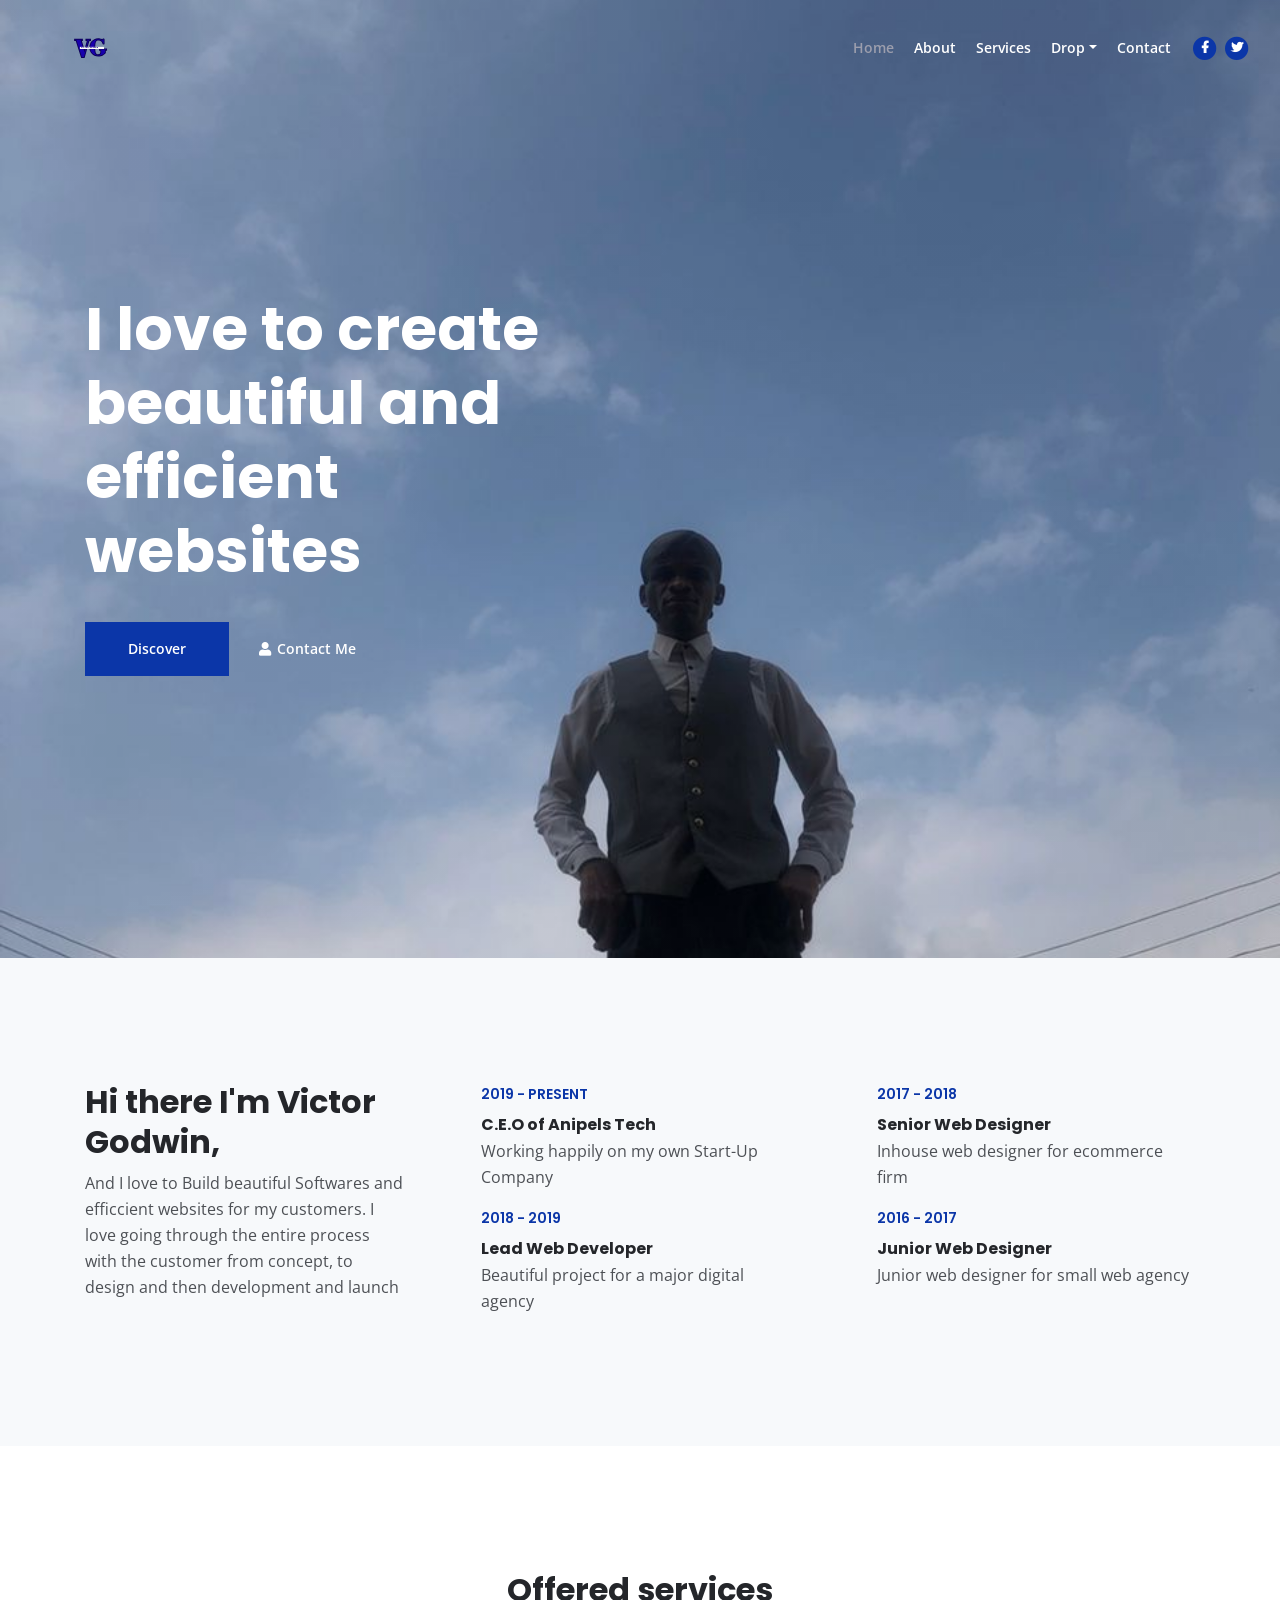
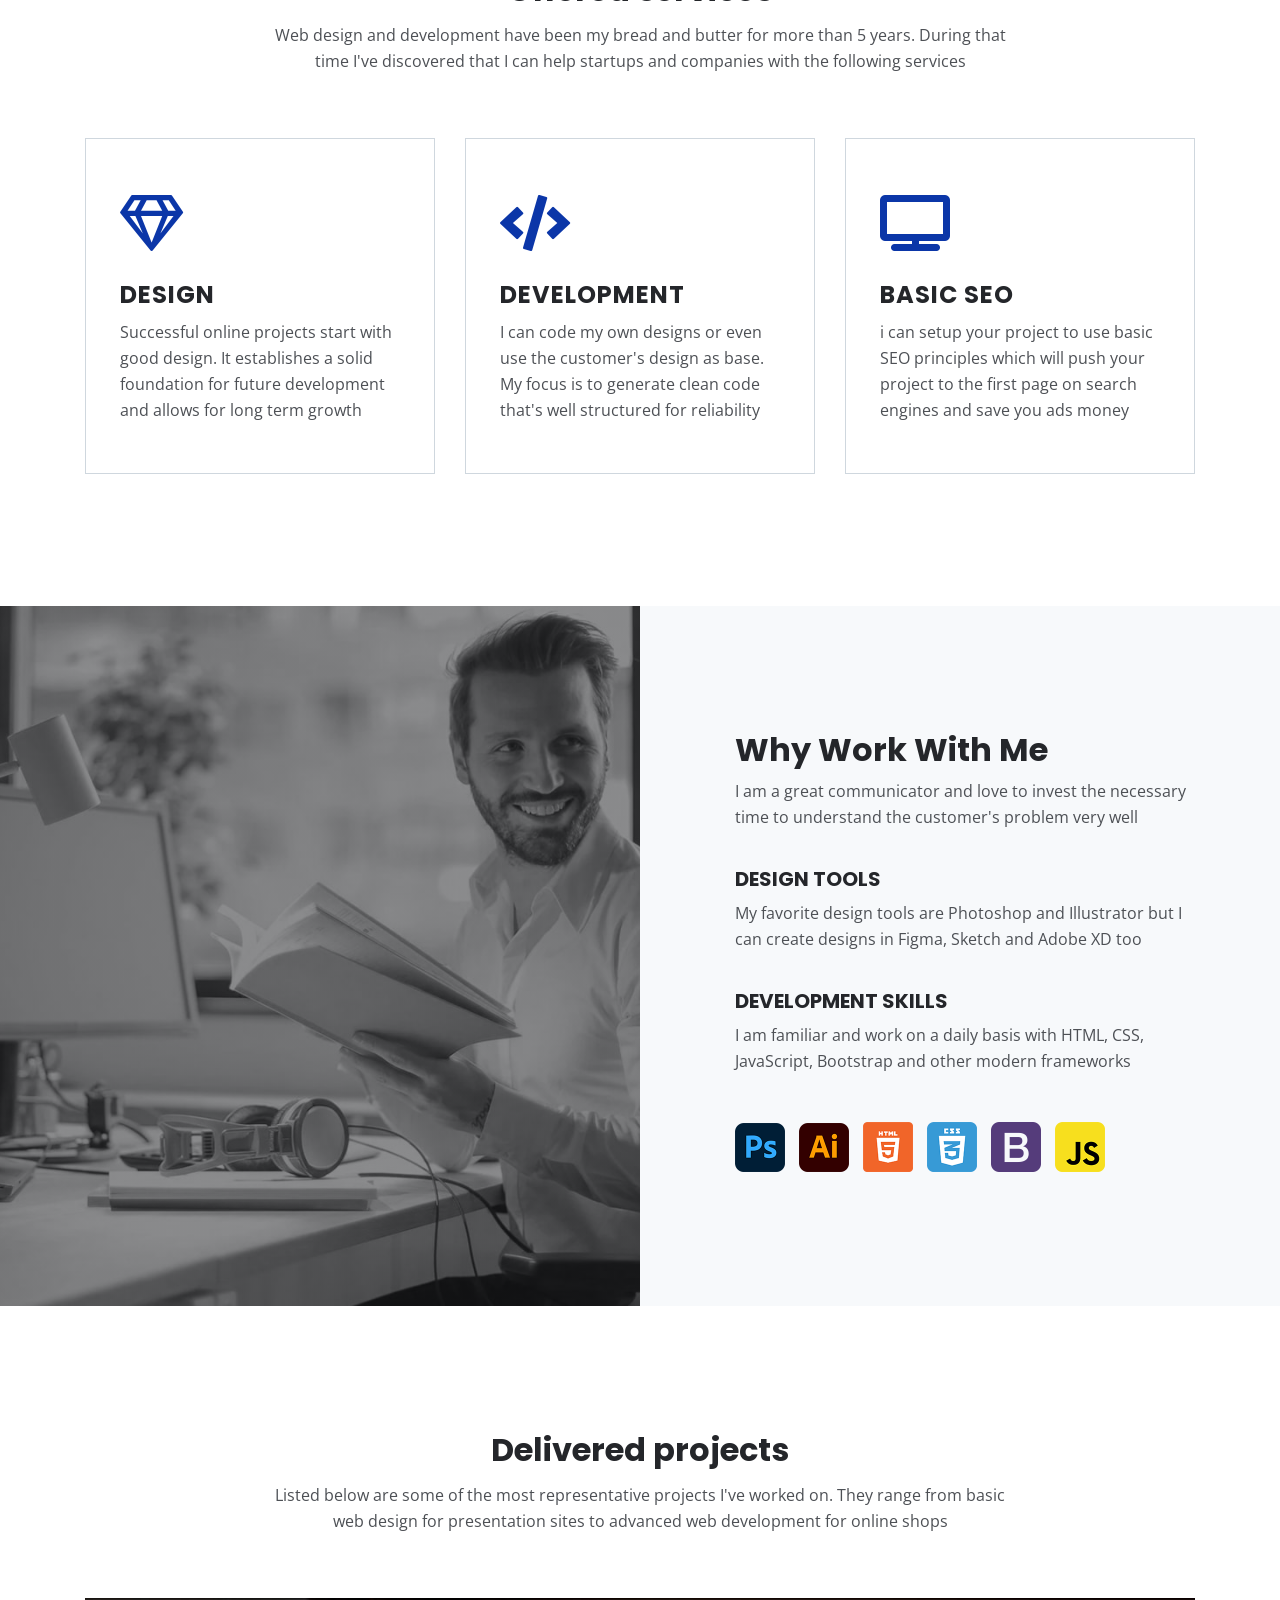
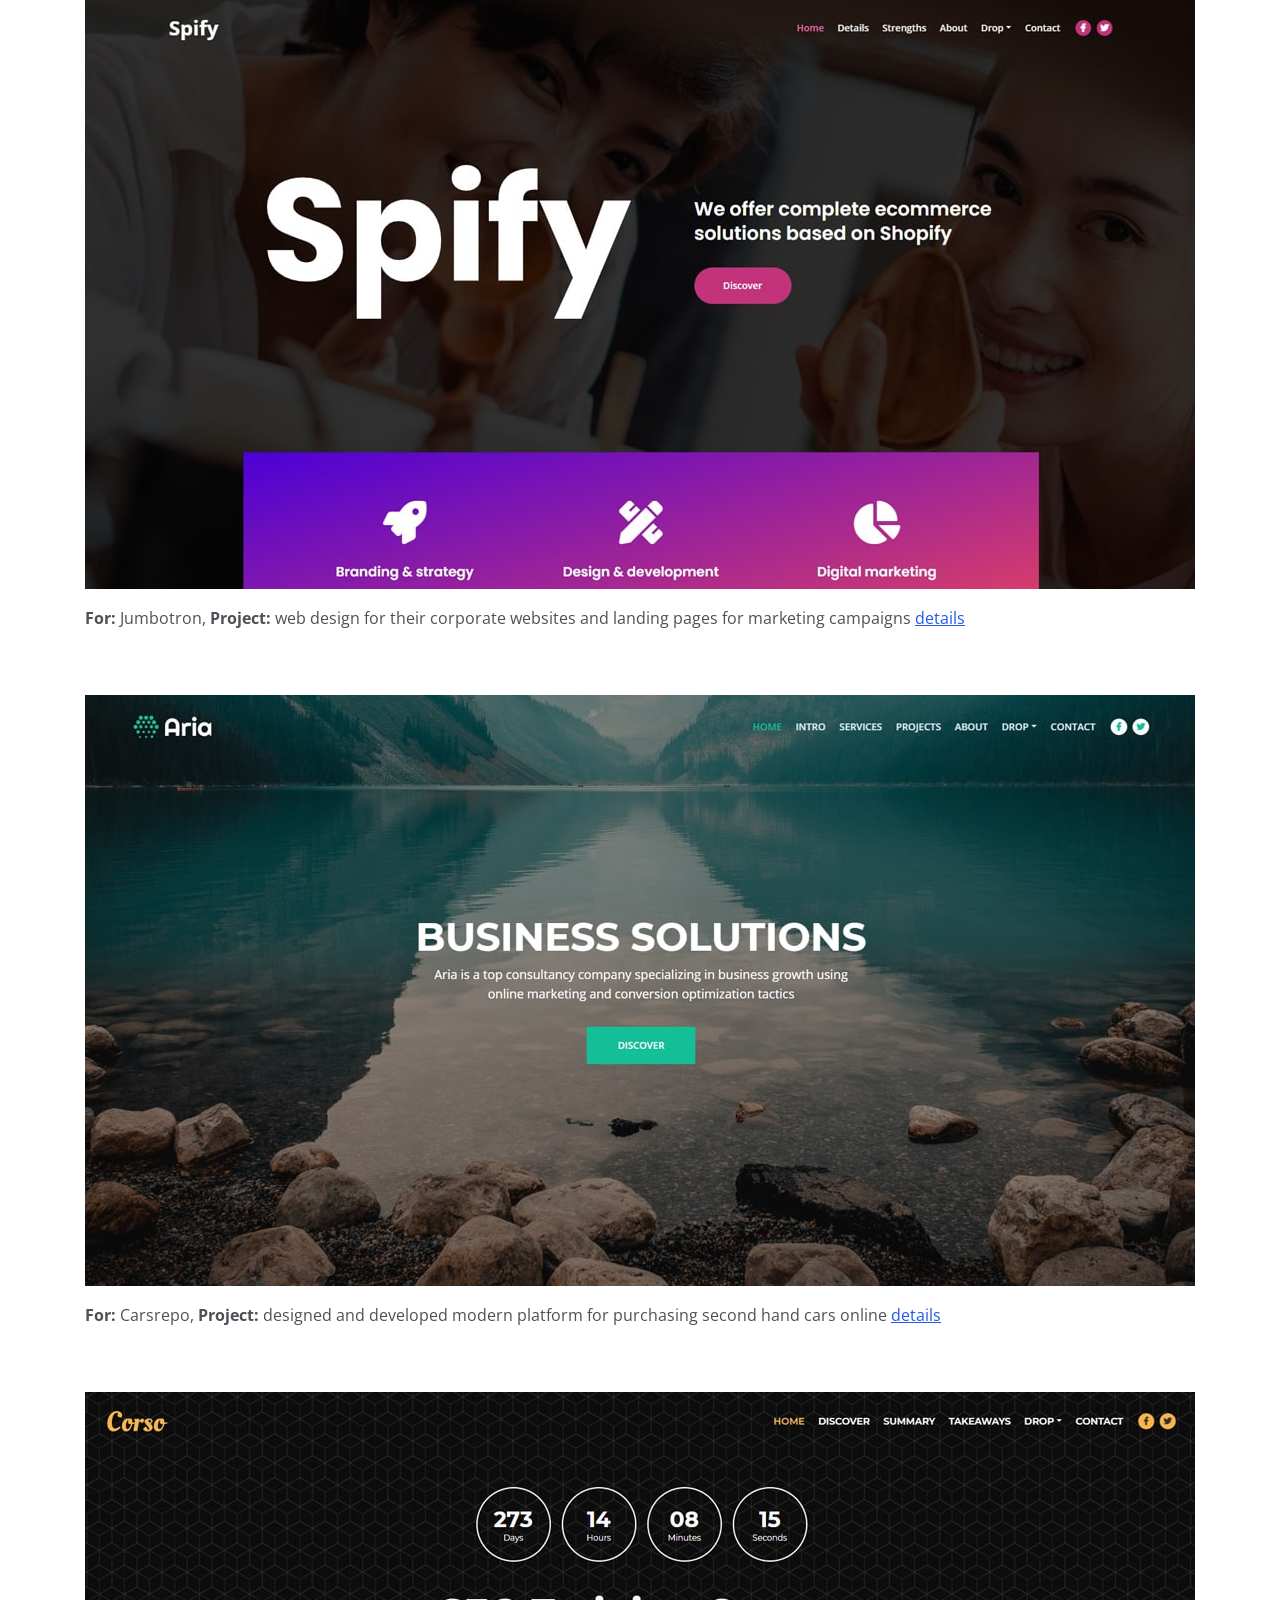
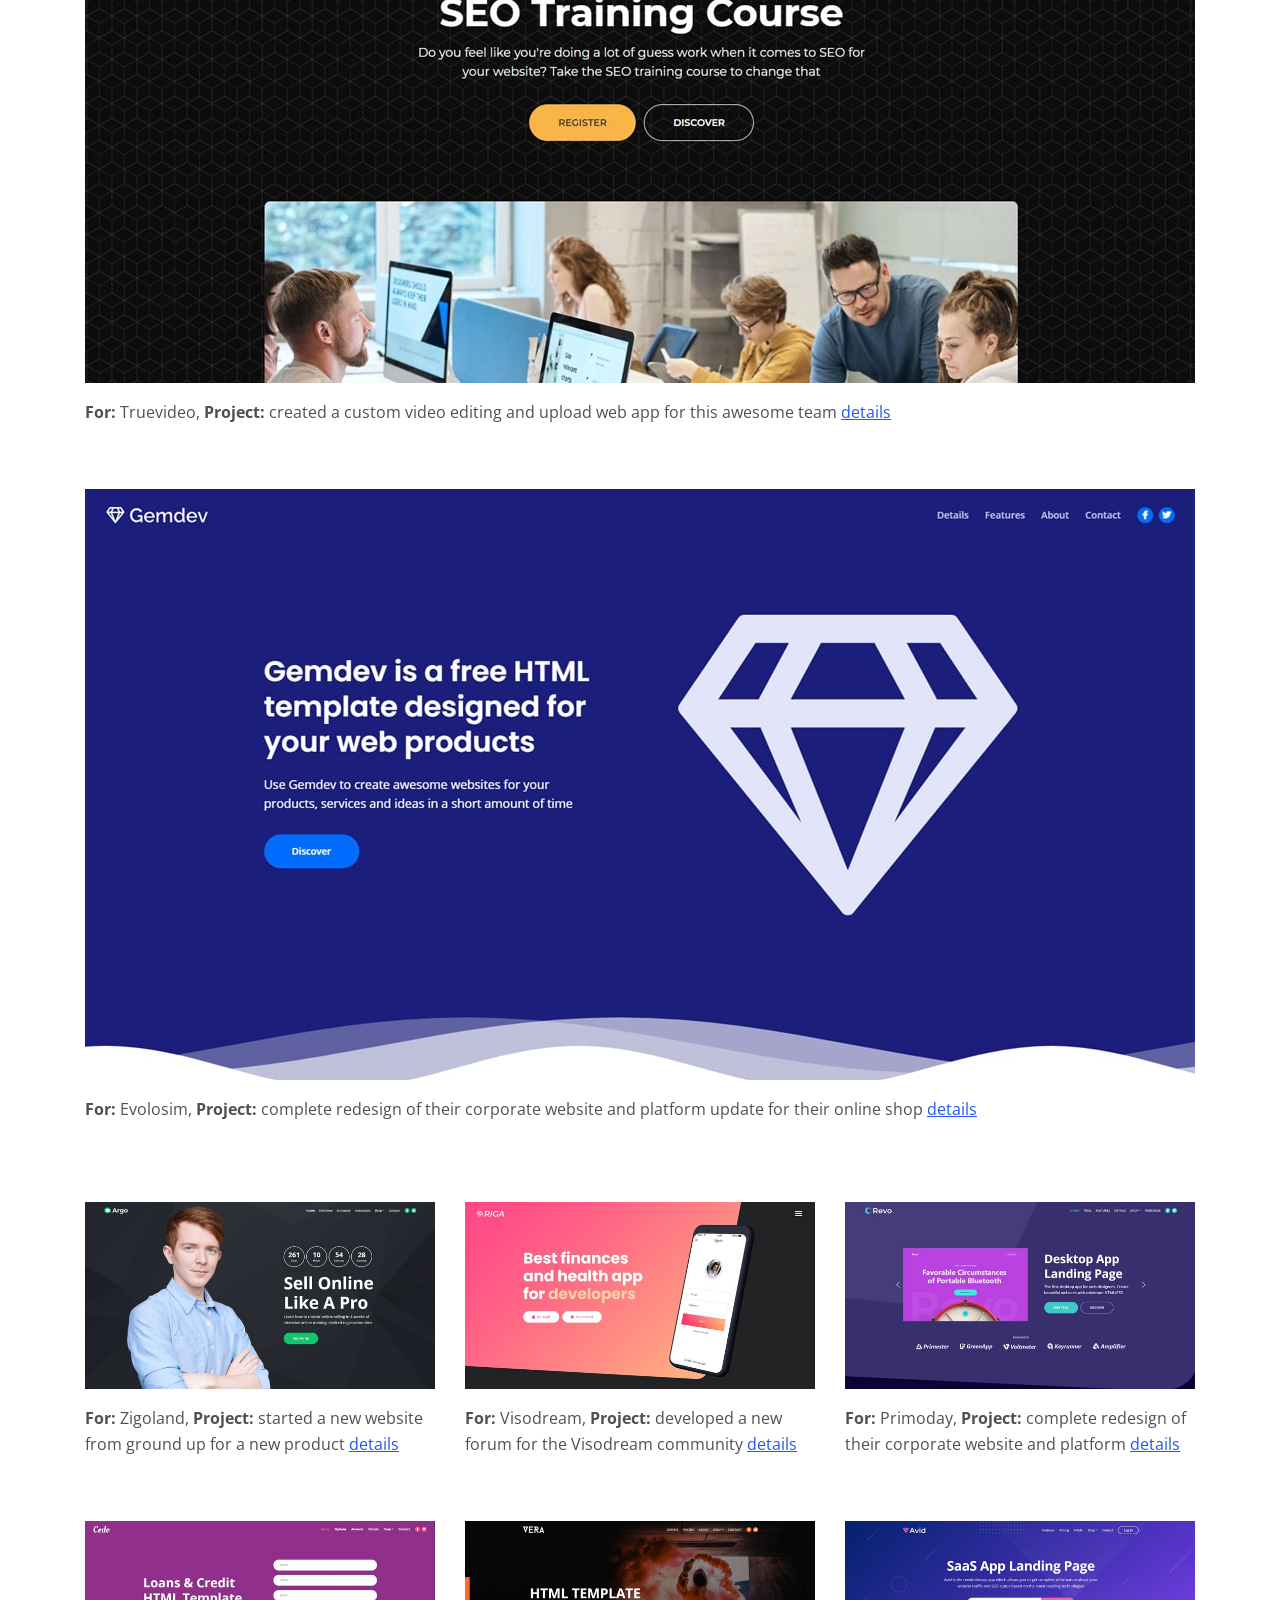
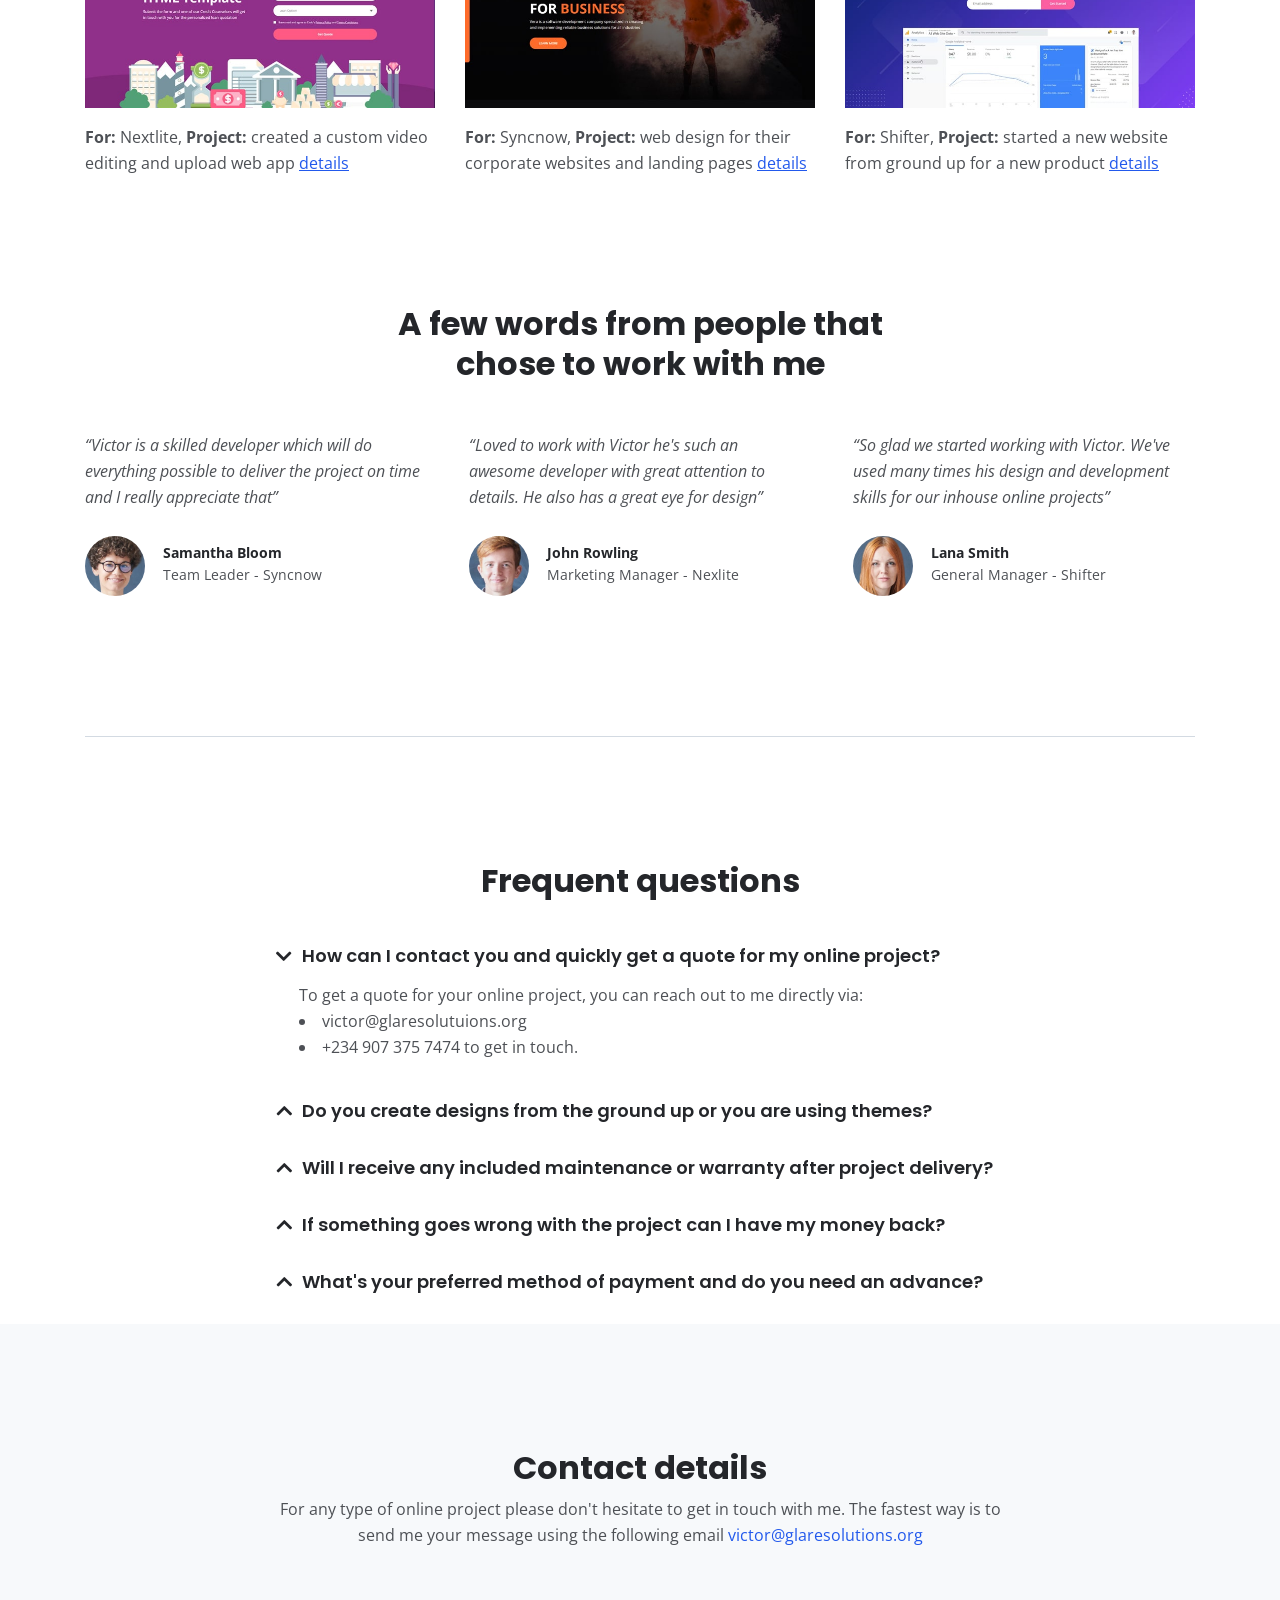
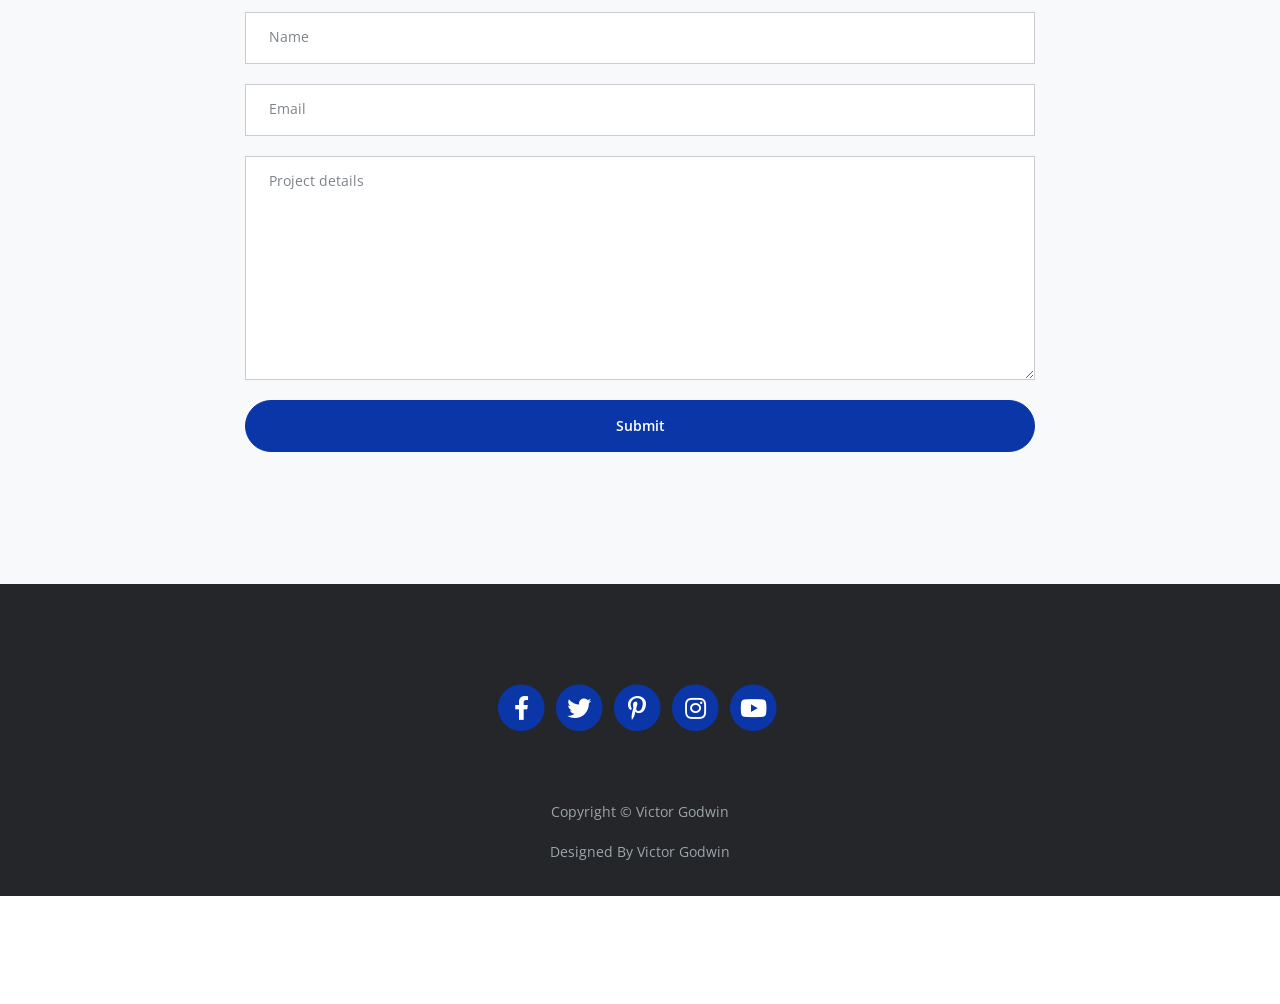
==== commit 8b2678c2: "Update fmt.Println message from 'Hello' to 'Goodbye'" ====
--- a/index.html
+++ b/index.html
@@ -112,13 +112,13 @@
                 <div class="col-lg-4">
                     <div class="text-container first">
                         <h2>Hi there I'm Victor Godwin,</h2>
-                        <p>And I love to create beautiful and efficient websites for my customers. I love going through the entire process with the customer from concept, to design and then development and launch</p>
+                        <p>And I love to Build beautiful Softwares and efficcient websites for my customers. I love going through the entire process with the customer from concept, to design and then development and launch</p>
                     </div> <!-- end of text-container -->
                 </div> <!-- end of col -->
                 <div class="col-lg-4">
                     <div class="text-container second">
                         <div class="time">2019 - PRESENT</div>
-                        <h6>C.E.O of Glare Solution</h6>
+                        <h6>C.E.O of Anipels Tech</h6>
                         <p>Working happily on my own Start-Up Company</p>
                         <div class="time">2018 - 2019</div>
                         <h6>Lead Web Developer</h6>
@@ -607,4 +607,4 @@
     <script src="js/jquery.easing.min.js"></script> <!-- jQuery Easing for smooth scrolling between anchors -->
     <script src="js/scripts.js"></script> <!-- Custom scripts -->
 </body>
-</html>+</html>
